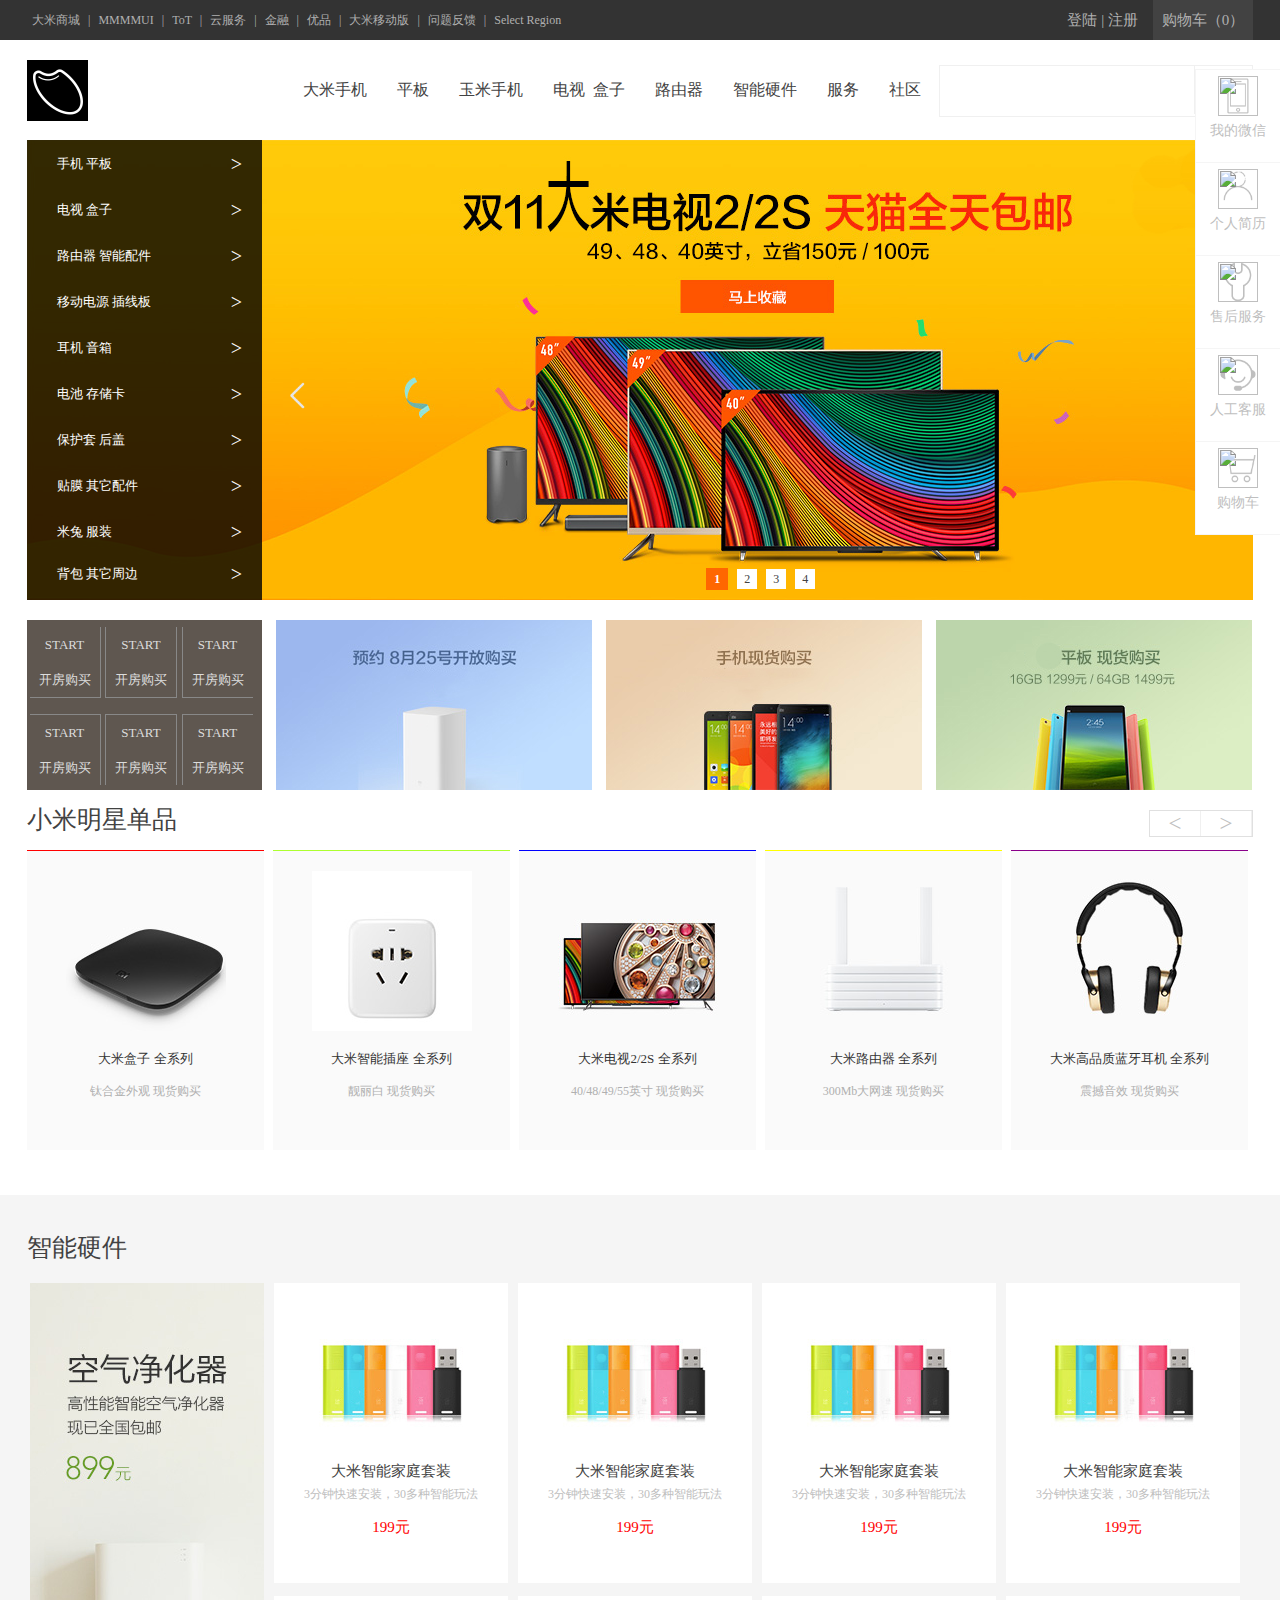
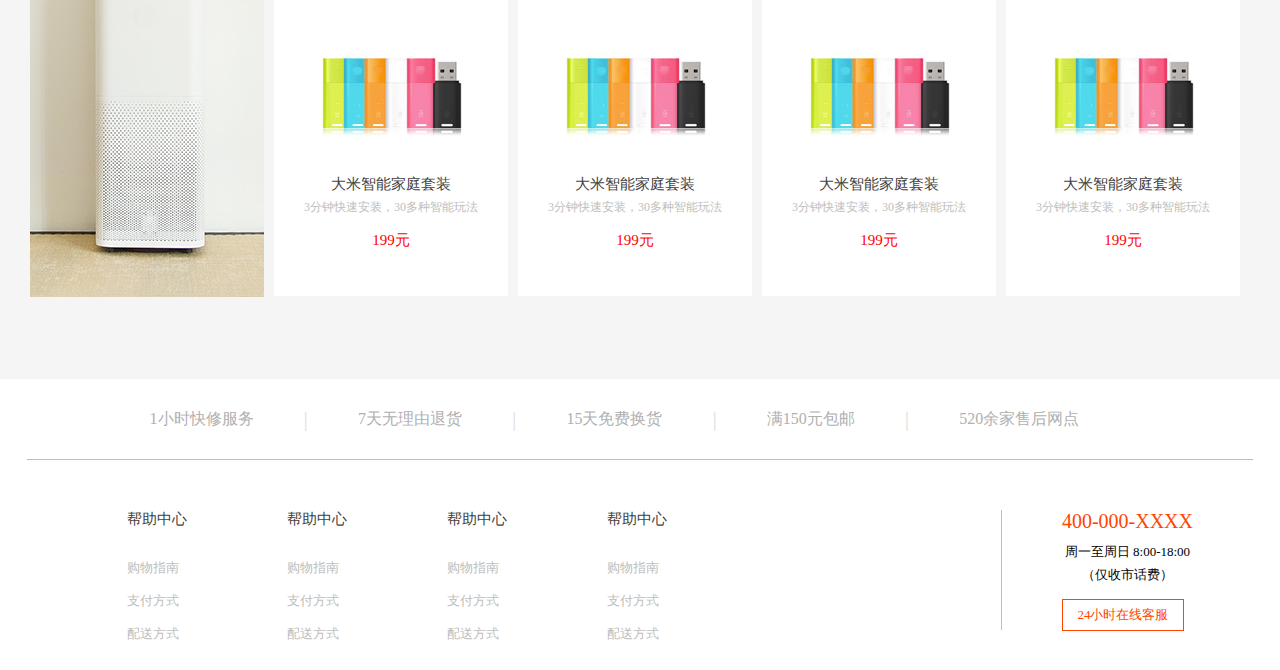
==== index.html @ 8bcecdee "bigmi" ====
<!doctype html>
<html lang="en">
<head>
    <meta charset="UTF-8">
    <title>大米网</title>
    <link rel="stylesheet" href="./css/reset.css">
    <link rel="stylesheet" href="./css/index.css">
    <link rel="stylesheet" href="./iconfont/iconfont.css">
    <script src="./iconfont/iconfont.js"></script>
    <script>
    </script>
</head>
<body>
<!-- 网站顶部 Start -->
<div class="head_box">
    <div id="head_wrap">
        <div id="head_nav">
            <a class="head_nav_a">大米商城</a>
            <span>|</span>
            <a class="head_nav_a">MMMMUI</a>
            <span>|</span>
            <a class="head_nav_a">ToT</a>
            <span>|</span>
            <a class="head_nav_a">云服务</a>
            <span>|</span>
            <a class="head_nav_a">金融</a>
            <span>|</span>
            <a class="head_nav_a">优品</a>
            <span>|</span>
            <a class="head_nav_a">大米移动版</a>
            <span>|</span>
            <a class="head_nav_a">问题反馈</a>
            <span>|</span>
            <a class="head_nav_a" id="Select_Region_but">Select Region</a>
        </div>
        <div id="head_right">
            <div id="head_landing">
                <a class="head_nav_a">登陆</a>
                <span>|</span>
                <a class="head_nav_a">注册</a>
            </div>
            <div id="head_car">
                <a class="head_car_text">购物车（0）</a>
            </div>
        </div>
    </div>
</div>
<!-- 网站顶部 end -->

<!-- 网站导航Start-->
<div id="main_head_box">
    <div id="menu_wrap">
        <div id="menu_logo">
            <img src="./imgs/mi.png" alt="">
        </div>
        <div id="menu_nav">
            <ul>
                <li class="menu_li">大米手机</li>
                <li class="menu_li">平板</li>
                <li class="menu_li">玉米手机</li>
                <li class="menu_li">电视&nbsp;&nbsp;盒子</li>
                <li class="menu_li">路由器</li>
                <li class="menu_li">智能硬件</li>
                <li class="menu_li">服务</li>
                <li class="menu_li">社区</li>
            </ul>
        </div>
        <div id="find_wrap">
            <div id="find_bar">
                <input type="text" id="find_input">
            </div>
            <div id="find_but">GO</div>
        </div>
        <div>
        <div class="menu_tab">
            <ul>
                <li>                   
                    <img src="./imgs/minote!160x110.jpg" alt="">
                    <p class="margin_bottom_5">大米手机 Pro 5G</p>
                    <span>9999元起</span>                    
                </li>
                <li>                   
                        <img src="./imgs/minote!160x110.jpg" alt="">
                        <p class="margin_bottom_5">大米手机 Pro 5G</p>
                        <span>9999元起</span>                    
                    </li>
                    <li>                   
                            <img src="./imgs/minote!160x110.jpg" alt="">
                            <p class="margin_bottom_5">大米手机 Pro 5G</p>
                            <span>9999元起</span>                    
                        </li>
                        <li>                   
                                <img src="./imgs/minote!160x110.jpg" alt="">
                                <p class="margin_bottom_5">大米手机 Pro 5G</p>
                                <span>9999元起</span>                    
                            </li>
                            <li>                   
                                    <img src="./imgs/minote!160x110.jpg" alt="">
                                    <p class="margin_bottom_5">大米手机 Pro 5G</p>
                                    <span>9999元起</span>                    
                                </li>
                                <li>                   
                                        <img src="./imgs/minote!160x110.jpg" alt="">
                                        <p class="margin_bottom_5">大米手机 Pro 5G</p>
                                        <span>9999元起</span>                    
                                    </li>
               
            </ul>
        </div>
        <div class="menu_tab">
            <ul>
                <li>                   
                    <img src="./imgs/mipad16!160x110.jpg" alt="">
                    <p class="margin_bottom_5">平板电脑</p>
                    <span>9999元起</span>                    
                </li>
                <li>                    
                    <img src="./imgs/mipad16!160x110.jpg" alt="">
                    <p class="margin_bottom_5">平板电脑</p>
                    <span>9999元起</span>
                </li>
                <li>   
                    <img src="./imgs/mipad16!160x110.jpg" alt="">
                    <p class="margin_bottom_5">平板电脑</p>
                    <span>9999元起</span>
                </li>
                <li>   
                    <img src="./imgs/mipad16!160x110.jpg" alt="">
                    <p class="margin_bottom_5">平板电脑</p>
                    <span>9999元起</span>
                </li>
                <li>   
                    <img src="./imgs/mipad16!160x110.jpg" alt="">
                    <p class="margin_bottom_5">平板电脑</p>
                    <span>9999元起</span>
                </li>
                <li>   
                    <img src="./imgs/mipad16!160x110.jpg" alt="">
                    <p class="margin_bottom_5">平板电脑</p>
                    <span>9999元起</span>
                </li>
            </ul>
        </div>
        <div class="menu_tab">
                <ul>
                    <li>                   
                        <img src="./imgs/minotepro!160x110.jpg" alt="">
                        <p class="margin_bottom_5">玉米手机 Pro</p>
                        <span>9999元起</span>                    
                    </li>
                    <li>                   
                        <img src="./imgs/minotepro!160x110.jpg" alt="">
                        <p class="margin_bottom_5">玉米手机 Pro</p>
                        <span>9999元起</span>                    
                    </li>
                    <li>                   
                        <img src="./imgs/minotepro!160x110.jpg" alt="">
                        <p class="margin_bottom_5">玉米手机 Pro</p>
                        <span>9999元起</span>                    
                    </li>
                    <li>                   
                        <img src="./imgs/minotepro!160x110.jpg" alt="">
                        <p class="margin_bottom_5">玉米手机 Pro</p>
                        <span>9999元起</span>                    
                    </li>
                    <li>                   
                        <img src="./imgs/minotepro!160x110.jpg" alt="">
                        <p class="margin_bottom_5">玉米手机 Pro</p>
                        <span>9999元起</span>                    
                    </li>
                    <li>                   
                        <img src="./imgs/minotepro!160x110.jpg" alt="">
                        <p class="margin_bottom_5">玉米手机 Pro</p>
                        <span>9999元起</span>                    
                    </li>
                
                </ul>
        
        </div>
        <div class="menu_tab">
            <ul>
                <li>                   
                    <img src="./imgs/mitv40!160x110.jpg" alt="">
                    <p class="margin_bottom_5">电视TV</p>
                    <span>9999元起</span>                    
                </li>
                <li>                   
                    <img src="./imgs/mitv40!160x110.jpg" alt="">
                    <p class="margin_bottom_5">电视TV</p>
                    <span>9999元起</span>                    
                </li>
                <li>                   
                    <img src="./imgs/mitv40!160x110.jpg" alt="">
                    <p class="margin_bottom_5">电视TV</p>
                    <span>9999元起</span>                    
                </li>
                <li>                   
                    <img src="./imgs/mitv40!160x110.jpg" alt="">
                    <p class="margin_bottom_5">电视TV</p>
                    <span>9999元起</span>                    
                </li>
                <li>                   
                    <img src="./imgs/mitv40!160x110.jpg" alt="">
                    <p class="margin_bottom_5">电视TV</p>
                    <span>9999元起</span>                    
                </li>
                <li>                   
                    <img src="./imgs/mitv40!160x110.jpg" alt="">
                    <p class="margin_bottom_5">电视TV</p>
                    <span>9999元起</span>                    
                </li>
            </ul>
        </div>
        <div class="menu_tab">
            <ul>
                <li>                   
                    <img src="./imgs/miwifilite!160x110.jpg" alt="">
                    <p class="margin_bottom_5">路由器</p>
                    <span>9999元起</span>                    
                </li>
                <li>                   
                    <img src="./imgs/miwifilite!160x110.jpg" alt="">
                    <p class="margin_bottom_5">路由器</p>
                    <span>9999元起</span>                    
                </li>
                <li>                   
                    <img src="./imgs/miwifilite!160x110.jpg" alt="">
                    <p class="margin_bottom_5">路由器</p>
                    <span>9999元起</span>                    
                </li>
                <li>                   
                    <img src="./imgs/miwifilite!160x110.jpg" alt="">
                    <p class="margin_bottom_5">路由器</p>
                    <span>9999元起</span>                    
                </li>
                <li>                   
                    <img src="./imgs/miwifilite!160x110.jpg" alt="">
                    <p class="margin_bottom_5">路由器</p>
                    <span>9999元起</span>                    
                </li>
                <li>                   
                    <img src="./imgs/miwifilite!160x110.jpg" alt="">
                    <p class="margin_bottom_5">路由器</p>
                    <span>9999元起</span>                    
                </li>
            </ul>
        </div>
        <div class="menu_tab">
            <ul>
                <li>                   
                    <img src="./imgs/smart!160x110.jpg" alt="">
                    <p class="margin_bottom_5">智能硬件</p>
                    <span>9999元起</span>                    
                </li>
                <li>                   
                    <img src="./imgs/smart!160x110.jpg" alt="">
                    <p class="margin_bottom_5">智能硬件</p>
                    <span>9999元起</span>                    
                </li>
                <li>                   
                    <img src="./imgs/smart!160x110.jpg" alt="">
                    <p class="margin_bottom_5">智能硬件G</p>
                    <span>9999元起</span>                    
                </li>
                <li>                   
                    <img src="./imgs/smart!160x110.jpg" alt="">
                    <p class="margin_bottom_5">智能硬件</p>
                    <span>9999元起</span>                    
                </li>
                <li>                   
                    <img src="./imgs/smart!160x110.jpg" alt="">
                    <p class="margin_bottom_5">智能硬件</p>
                    <span>9999元起</span>                    
                </li>
                <li>                   
                    <li src="./imgs/smart!160x110.jpg" alt="">
                    <p class="margin_bottom_5">智能硬件</p>
                    <span>9999元起</span>                    
                </li>
            </ul>
            </div>
</div>
</div>
<!-- 网站导航End-->

<!-- 网站侧边导航+轮播图 Start-->
<div id="big_banner_wrap">
    <ul id="banner_menu_wrap">
        <li class="">
             <a href="">手机&nbsp;平板</a>
             <a href="" class="banner_menu_i">&gt;</a>
        </li>
        <li>
            <a href="">电视&nbsp;盒子</a>
            <a href="" class="banner_menu_i">&gt;</a>
        </li>
        <li>
            <a href="">路由器&nbsp;智能配件</a>
            <a href="" class="banner_menu_i">&gt;</a>
        </li>
        <li>
            <a href="">移动电源&nbsp;插线板</a>
            <a href="" class="banner_menu_i">&gt;</a>
        </li>
        <li>
            <a href="">耳机&nbsp;音箱</a>
            <a href="" class="banner_menu_i">&gt;</a>
        </li>
        <li>
            <a href="">电池&nbsp;存储卡</a>
            <a href="" class="banner_menu_i">&gt;</a>
        </li>
        <li>
            <a href="">保护套&nbsp;后盖</a>
            <a href="" class="banner_menu_i">&gt;</a>
        </li>
        <li>
            <a href="">贴膜&nbsp;其它配件</a>
            <a href="" class="banner_menu_i">&gt;</a>
        </li>
        <li>
            <a href="">米兔&nbsp;服装</a>
            <a href="" class="banner_menu_i">&gt;</a>
        </li>
        <li>
            <a href="">背包&nbsp;其它周边</a>
            <a href="" class="banner_menu_i">&gt;</a>
        </li>
    </ul>


    <div id="#banner_menu_content_wrap">
    <div class="banner_menu_content">
        <ul>
            <li>
               <a href="">
                    <img src="./imgs/hougai.jpg" alt="">
                    <span>大米 Pro 8G</span>
               </a>
            </li>
            <li>
                <a href="">
                        <img src="./imgs/hougai.jpg" alt="">
                        <span>大米 Pro 8G</span>
                </a>
            </li>
            <li>
                <a href="">
                        <img src="./imgs/hougai.jpg" alt="">
                        <span>大米 Pro 8G</span>
                </a>
            </li>
            <li>
                <a href="">
                        <img src="./imgs/hougai.jpg" alt="">
                        <span>大米 Pro 8G</span>
                </a>
            </li>
            <li>
                <a href="">
                        <img src="./imgs/hougai.jpg" alt="">
                        <span>大米 Pro 8G</span>
                </a>
            </li>
            <li>
                <a href="">
                        <img src="./imgs/hougai.jpg" alt="">
                        <span>大米 Pro 8G</span>
                </a>
            </li>
        </ul>
        <ul>
                <li>
                   <a href="">
                        <img src="./imgs/hougai.jpg" alt="">
                        <span>大米 Pro 8G</span>
                   </a>
                </li>
                <li>
                    <a href="">
                            <img src="./imgs/hougai.jpg" alt="">
                            <span>大米 Pro 8G</span>
                    </a>
                </li>
                <li>
                    <a href="">
                            <img src="./imgs/hougai.jpg" alt="">
                            <span>大米 Pro 8G</span>
                    </a>
                </li>
                <li>
                    <a href="">
                            <img src="./imgs/hougai.jpg" alt="">
                            <span>大米 Pro 8G</span>
                    </a>
                </li>
                <li>
                    <a href="">
                            <img src="./imgs/hougai.jpg" alt="">
                            <span>大米 Pro 8G</span>
                    </a>
                </li>
                <li>
                    <a href="">
                            <img src="./imgs/hougai.jpg" alt="">
                            <span>大米 Pro 8G</span>
                    </a>
                </li>
            </ul>
            <ul>
                    <li>
                       <a href="">
                            <img src="./imgs/hougai.jpg" alt="">
                            <span>大米 Pro 8G</span>
                       </a>
                    </li>
                    <li>
                        <a href="">
                                <img src="./imgs/hougai.jpg" alt="">
                                <span>大米 Pro 8G</span>
                        </a>
                    </li>
                    <li>
                        <a href="">
                                <img src="./imgs/hougai.jpg" alt="">
                                <span>大米 Pro 8G</span>
                        </a>
                    </li>
                    <li>
                        <a href="">
                                <img src="./imgs/hougai.jpg" alt="">
                                <span>大米 Pro 8G</span>
                        </a>
                    </li>
                    <li>
                        <a href="">
                                <img src="./imgs/hougai.jpg" alt="">
                                <span>大米 Pro 8G</span>
                        </a>
                    </li>
                    <li>
                        <a href="">
                                <img src="./imgs/hougai.jpg" alt="">
                                <span>大米 Pro 8G</span>
                        </a>
                    </li>
                </ul>
                <ul>
                        <li>
                           <a href="">
                                <img src="./imgs/hougai.jpg" alt="">
                                <span>大米 Pro 8G</span>
                           </a>
                        </li>
                        <li>
                            <a href="">
                                    <img src="./imgs/hougai.jpg" alt="">
                                    <span>大米 Pro 8G</span>
                            </a>
                        </li>
                        <li>
                            <a href="">
                                    <img src="./imgs/hougai.jpg" alt="">
                                    <span>大米 Pro 8G</span>
                            </a>
                        </li>
                        <li>
                            <a href="">
                                    <img src="./imgs/hougai.jpg" alt="">
                                    <span>大米 Pro 8G</span>
                            </a>
                        </li>
                        <li>
                            <a href="">
                                    <img src="./imgs/hougai.jpg" alt="">
                                    <span>大米 Pro 8G</span>
                            </a>
                        </li>
                        <li>
                            <a href="">
                                    <img src="./imgs/hougai.jpg" alt="">
                                    <span>大米 Pro 8G</span>
                            </a>
                        </li>
                    </ul>
    </div>
    <div class="banner_menu_content">
        <ul>
            <li>
                <a href="">
                    <img src="./imgs/hongmi2a.jpg" alt="">
                    <span>大米 Pro 8G</span>
                </a>
            </li>
            <li>
                <a href="">
                        <img src="./imgs/hongmi2a.jpg" alt="">
                        <span>大米 Pro 8G</span>
                </a>
            </li>
            <li>
                <a href="">
                        <img src="./imgs/hongmi2a.jpg" alt="">
                        <span>大米 Pro 8G</span>
                </a>
            </li>
            <li>
                <a href="">
                        <img src="./imgs/hongmi2a.jpg" alt="">
                        <span>大米 Pro 8G</span>
                </a>
            </li>
            <li>
                <a href="">
                        <img src="./imgs/hongmi2a.jpg" alt="">
                        <span>大米 Pro 8G</span>
                </a>
            </li>
            <li>
                <a href="">
                        <img src="./imgs/hongmi2a.jpg" alt="">
                        <span>大米 Pro 8G</span>
                </a>
            </li>
        </ul>
        <ul>
                <li>
                    <a href="">
                        <img src="./imgs/hongmi2a.jpg" alt="">
                        <span>大米 Pro 8G</span>
                    </a>
                </li>
                <li>
                    <a href="">
                            <img src="./imgs/hongmi2a.jpg" alt="">
                            <span>大米 Pro 8G</span>
                    </a>
                </li>
                <li>
                    <a href="">
                            <img src="./imgs/hongmi2a.jpg" alt="">
                            <span>大米 Pro 8G</span>
                    </a>
                </li>
                <li>
                    <a href="">
                            <img src="./imgs/hongmi2a.jpg" alt="">
                            <span>大米 Pro 8G</span>
                    </a>
                </li>
                <li>
                    <a href="">
                            <img src="./imgs/hongmi2a.jpg" alt="">
                            <span>大米 Pro 8G</span>
                    </a>
                </li>
                <li>
                    <a href="">
                            <img src="./imgs/hongmi2a.jpg" alt="">
                            <span>大米 Pro 8G</span>
                    </a>
                </li>
            </ul>
            <ul>
                    <li>
                        <a href="">
                            <img src="./imgs/hongmi2a.jpg" alt="">
                            <span>大米 Pro 8G</span>
                        </a>
                    </li>
                    <li>
                        <a href="">
                                <img src="./imgs/hongmi2a.jpg" alt="">
                                <span>大米 Pro 8G</span>
                        </a>
                    </li>
                    <li>
                        <a href="">
                                <img src="./imgs/hongmi2a.jpg" alt="">
                                <span>大米 Pro 8G</span>
                        </a>
                    </li>
                    <li>
                        <a href="">
                                <img src="./imgs/hongmi2a.jpg" alt="">
                                <span>大米 Pro 8G</span>
                        </a>
                    </li>
                    <li>
                        <a href="">
                                <img src="./imgs/hongmi2a.jpg" alt="">
                                <span>大米 Pro 8G</span>
                        </a>
                    </li>
                    <li>
                        <a href="">
                                <img src="./imgs/hongmi2a.jpg" alt="">
                                <span>大米 Pro 8G</span>
                        </a>
                    </li>
                </ul>
                <ul>
                        <li>
                            <a href="">
                                <img src="./imgs/hongmi2a.jpg" alt="">
                                <span>大米 Pro 8G</span>
                            </a>
                        </li>
                        <li>
                            <a href="">
                                    <img src="./imgs/hongmi2a.jpg" alt="">
                                    <span>大米 Pro 8G</span>
                            </a>
                        </li>
                        <li>
                            <a href="">
                                    <img src="./imgs/hongmi2a.jpg" alt="">
                                    <span>大米 Pro 8G</span>
                            </a>
                        </li>
                        <li>
                            <a href="">
                                    <img src="./imgs/hongmi2a.jpg" alt="">
                                    <span>大米 Pro 8G</span>
                            </a>
                        </li>
                        <li>
                            <a href="">
                                    <img src="./imgs/hongmi2a.jpg" alt="">
                                    <span>大米 Pro 8G</span>
                            </a>
                        </li>
                        <li>
                            <a href="">
                                    <img src="./imgs/hongmi2a.jpg" alt="">
                                    <span>大米 Pro 8G</span>
                            </a>
                        </li>
                    </ul>
    </div>
    <div class="banner_menu_content">
            <ul>
                <li>
                   <a href="">
                        <img src="./imgs/hougai.jpg" alt="">
                        <span>大米 Pro 8G</span>
                   </a>
                </li>
                <li>
                    <a href="">
                            <img src="./imgs/hougai.jpg" alt="">
                            <span>大米 Pro 8G</span>
                    </a>
                </li>
                <li>
                    <a href="">
                            <img src="./imgs/hougai.jpg" alt="">
                            <span>大米 Pro 8G</span>
                    </a>
                </li>
                <li>
                    <a href="">
                            <img src="./imgs/hougai.jpg" alt="">
                            <span>大米 Pro 8G</span>
                    </a>
                </li>
                <li>
                    <a href="">
                            <img src="./imgs/hougai.jpg" alt="">
                            <span>大米 Pro 8G</span>
                    </a>
                </li>
                <li>
                    <a href="">
                            <img src="./imgs/hougai.jpg" alt="">
                            <span>大米 Pro 8G</span>
                    </a>
                </li>
            </ul>
            <ul>
                    <li>
                       <a href="">
                            <img src="./imgs/hougai.jpg" alt="">
                            <span>大米 Pro 8G</span>
                       </a>
                    </li>
                    <li>
                        <a href="">
                                <img src="./imgs/hougai.jpg" alt="">
                                <span>大米 Pro 8G</span>
                        </a>
                    </li>
                    <li>
                        <a href="">
                                <img src="./imgs/hougai.jpg" alt="">
                                <span>大米 Pro 8G</span>
                        </a>
                    </li>
                    <li>
                        <a href="">
                                <img src="./imgs/hougai.jpg" alt="">
                                <span>大米 Pro 8G</span>
                        </a>
                    </li>
                    <li>
                        <a href="">
                                <img src="./imgs/hougai.jpg" alt="">
                                <span>大米 Pro 8G</span>
                        </a>
                    </li>
                    <li>
                        <a href="">
                                <img src="./imgs/hougai.jpg" alt="">
                                <span>大米 Pro 8G</span>
                        </a>
                    </li>
                </ul>
                <ul>
                        <li>
                           <a href="">
                                <img src="./imgs/hougai.jpg" alt="">
                                <span>大米 Pro 8G</span>
                           </a>
                        </li>
                        <li>
                            <a href="">
                                    <img src="./imgs/hougai.jpg" alt="">
                                    <span>大米 Pro 8G</span>
                            </a>
                        </li>
                        <li>
                            <a href="">
                                    <img src="./imgs/hougai.jpg" alt="">
                                    <span>大米 Pro 8G</span>
                            </a>
                        </li>
                        <li>
                            <a href="">
                                    <img src="./imgs/hougai.jpg" alt="">
                                    <span>大米 Pro 8G</span>
                            </a>
                        </li>
                        <li>
                            <a href="">
                                    <img src="./imgs/hougai.jpg" alt="">
                                    <span>大米 Pro 8G</span>
                            </a>
                        </li>
                        <li>
                            <a href="">
                                    <img src="./imgs/hougai.jpg" alt="">
                                    <span>大米 Pro 8G</span>
                            </a>
                        </li>
                    </ul>
                    <ul>
                            <li>
                               <a href="">
                                    <img src="./imgs/hougai.jpg" alt="">
                                    <span>大米 Pro 8G</span>
                               </a>
                            </li>
                            <li>
                                <a href="">
                                        <img src="./imgs/hougai.jpg" alt="">
                                        <span>大米 Pro 8G</span>
                                </a>
                            </li>
                            <li>
                                <a href="">
                                        <img src="./imgs/hougai.jpg" alt="">
                                        <span>大米 Pro 8G</span>
                                </a>
                            </li>
                            <li>
                                <a href="">
                                        <img src="./imgs/hougai.jpg" alt="">
                                        <span>大米 Pro 8G</span>
                                </a>
                            </li>
                            <li>
                                <a href="">
                                        <img src="./imgs/hougai.jpg" alt="">
                                        <span>大米 Pro 8G</span>
                                </a>
                            </li>
                            <li>
                                <a href="">
                                        <img src="./imgs/hougai.jpg" alt="">
                                        <span>大米 Pro 8G</span>
                                </a>
                            </li>
                        </ul>
        </div>
        <div class="banner_menu_content">
            <ul>
                <li>
                    <a href="">
                        <img src="./imgs/hongmi2a.jpg" alt="">
                        <span>大米 Pro 8G</span>
                    </a>
                </li>
                <li>
                    <a href="">
                            <img src="./imgs/hongmi2a.jpg" alt="">
                            <span>大米 Pro 8G</span>
                    </a>
                </li>
                <li>
                    <a href="">
                            <img src="./imgs/hongmi2a.jpg" alt="">
                            <span>大米 Pro 8G</span>
                    </a>
                </li>
                <li>
                    <a href="">
                            <img src="./imgs/hongmi2a.jpg" alt="">
                            <span>大米 Pro 8G</span>
                    </a>
                </li>
                <li>
                    <a href="">
                            <img src="./imgs/hongmi2a.jpg" alt="">
                            <span>大米 Pro 8G</span>
                    </a>
                </li>
                <li>
                    <a href="">
                            <img src="./imgs/hongmi2a.jpg" alt="">
                            <span>大米 Pro 8G</span>
                    </a>
                </li>
            </ul>
            <ul>
                    <li>
                        <a href="">
                            <img src="./imgs/hongmi2a.jpg" alt="">
                            <span>大米 Pro 8G</span>
                        </a>
                    </li>
                    <li>
                        <a href="">
                                <img src="./imgs/hongmi2a.jpg" alt="">
                                <span>大米 Pro 8G</span>
                        </a>
                    </li>
                    <li>
                        <a href="">
                                <img src="./imgs/hongmi2a.jpg" alt="">
                                <span>大米 Pro 8G</span>
                        </a>
                    </li>
                    <li>
                        <a href="">
                                <img src="./imgs/hongmi2a.jpg" alt="">
                                <span>大米 Pro 8G</span>
                        </a>
                    </li>
                    <li>
                        <a href="">
                                <img src="./imgs/hongmi2a.jpg" alt="">
                                <span>大米 Pro 8G</span>
                        </a>
                    </li>
                    <li>
                        <a href="">
                                <img src="./imgs/hongmi2a.jpg" alt="">
                                <span>大米 Pro 8G</span>
                        </a>
                    </li>
                </ul>
                <ul>
                        <li>
                            <a href="">
                                <img src="./imgs/hongmi2a.jpg" alt="">
                                <span>大米 Pro 8G</span>
                            </a>
                        </li>
                        <li>
                            <a href="">
                                    <img src="./imgs/hongmi2a.jpg" alt="">
                                    <span>大米 Pro 8G</span>
                            </a>
                        </li>
                        <li>
                            <a href="">
                                    <img src="./imgs/hongmi2a.jpg" alt="">
                                    <span>大米 Pro 8G</span>
                            </a>
                        </li>
                        <li>
                            <a href="">
                                    <img src="./imgs/hongmi2a.jpg" alt="">
                                    <span>大米 Pro 8G</span>
                            </a>
                        </li>
                        <li>
                            <a href="">
                                    <img src="./imgs/hongmi2a.jpg" alt="">
                                    <span>大米 Pro 8G</span>
                            </a>
                        </li>
                        <li>
                            <a href="">
                                    <img src="./imgs/hongmi2a.jpg" alt="">
                                    <span>大米 Pro 8G</span>
                            </a>
                        </li>
                    </ul>
                    <ul>
                            <li>
                                <a href="">
                                    <img src="./imgs/hongmi2a.jpg" alt="">
                                    <span>大米 Pro 8G</span>
                                </a>
                            </li>
                            <li>
                                <a href="">
                                        <img src="./imgs/hongmi2a.jpg" alt="">
                                        <span>大米 Pro 8G</span>
                                </a>
                            </li>
                            <li>
                                <a href="">
                                        <img src="./imgs/hongmi2a.jpg" alt="">
                                        <span>大米 Pro 8G</span>
                                </a>
                            </li>
                            <li>
                                <a href="">
                                        <img src="./imgs/hongmi2a.jpg" alt="">
                                        <span>大米 Pro 8G</span>
                                </a>
                            </li>
                            <li>
                                <a href="">
                                        <img src="./imgs/hongmi2a.jpg" alt="">
                                        <span>大米 Pro 8G</span>
                                </a>
                            </li>
                            <li>
                                <a href="">
                                        <img src="./imgs/hongmi2a.jpg" alt="">
                                        <span>大米 Pro 8G</span>
                                </a>
                            </li>
                        </ul>
        </div>
        <div class="banner_menu_content">
                <ul>
                    <li>
                       <a href="">
                            <img src="./imgs/hougai.jpg" alt="">
                            <span>大米 Pro 8G</span>
                       </a>
                    </li>
                    <li>
                        <a href="">
                                <img src="./imgs/hougai.jpg" alt="">
                                <span>大米 Pro 8G</span>
                        </a>
                    </li>
                    <li>
                        <a href="">
                                <img src="./imgs/hougai.jpg" alt="">
                                <span>大米 Pro 8G</span>
                        </a>
                    </li>
                    <li>
                        <a href="">
                                <img src="./imgs/hougai.jpg" alt="">
                                <span>大米 Pro 8G</span>
                        </a>
                    </li>
                    <li>
                        <a href="">
                                <img src="./imgs/hougai.jpg" alt="">
                                <span>大米 Pro 8G</span>
                        </a>
                    </li>
                    <li>
                        <a href="">
                                <img src="./imgs/hougai.jpg" alt="">
                                <span>大米 Pro 8G</span>
                        </a>
                    </li>
                </ul>
                <ul>
                        <li>
                           <a href="">
                                <img src="./imgs/hougai.jpg" alt="">
                                <span>大米 Pro 8G</span>
                           </a>
                        </li>
                        <li>
                            <a href="">
                                    <img src="./imgs/hougai.jpg" alt="">
                                    <span>大米 Pro 8G</span>
                            </a>
                        </li>
                        <li>
                            <a href="">
                                    <img src="./imgs/hougai.jpg" alt="">
                                    <span>大米 Pro 8G</span>
                            </a>
                        </li>
                        <li>
                            <a href="">
                                    <img src="./imgs/hougai.jpg" alt="">
                                    <span>大米 Pro 8G</span>
                            </a>
                        </li>
                        <li>
                            <a href="">
                                    <img src="./imgs/hougai.jpg" alt="">
                                    <span>大米 Pro 8G</span>
                            </a>
                        </li>
                        <li>
                            <a href="">
                                    <img src="./imgs/hougai.jpg" alt="">
                                    <span>大米 Pro 8G</span>
                            </a>
                        </li>
                    </ul>
                    <ul>
                            <li>
                               <a href="">
                                    <img src="./imgs/hougai.jpg" alt="">
                                    <span>大米 Pro 8G</span>
                               </a>
                            </li>
                            <li>
                                <a href="">
                                        <img src="./imgs/hougai.jpg" alt="">
                                        <span>大米 Pro 8G</span>
                                </a>
                            </li>
                            <li>
                                <a href="">
                                        <img src="./imgs/hougai.jpg" alt="">
                                        <span>大米 Pro 8G</span>
                                </a>
                            </li>
                            <li>
                                <a href="">
                                        <img src="./imgs/hougai.jpg" alt="">
                                        <span>大米 Pro 8G</span>
                                </a>
                            </li>
                            <li>
                                <a href="">
                                        <img src="./imgs/hougai.jpg" alt="">
                                        <span>大米 Pro 8G</span>
                                </a>
                            </li>
                            <li>
                                <a href="">
                                        <img src="./imgs/hougai.jpg" alt="">
                                        <span>大米 Pro 8G</span>
                                </a>
                            </li>
                        </ul>
                        <ul>
                                <li>
                                   <a href="">
                                        <img src="./imgs/hougai.jpg" alt="">
                                        <span>大米 Pro 8G</span>
                                   </a>
                                </li>
                                <li>
                                    <a href="">
                                            <img src="./imgs/hougai.jpg" alt="">
                                            <span>大米 Pro 8G</span>
                                    </a>
                                </li>
                                <li>
                                    <a href="">
                                            <img src="./imgs/hougai.jpg" alt="">
                                            <span>大米 Pro 8G</span>
                                    </a>
                                </li>
                                <li>
                                    <a href="">
                                            <img src="./imgs/hougai.jpg" alt="">
                                            <span>大米 Pro 8G</span>
                                    </a>
                                </li>
                                <li>
                                    <a href="">
                                            <img src="./imgs/hougai.jpg" alt="">
                                            <span>大米 Pro 8G</span>
                                    </a>
                                </li>
                                <li>
                                    <a href="">
                                            <img src="./imgs/hougai.jpg" alt="">
                                            <span>大米 Pro 8G</span>
                                    </a>
                                </li>
                            </ul>
        </div>
        <div class="banner_menu_content">
            <ul>
                <li>
                    <a href="">
                        <img src="./imgs/hongmi2a.jpg" alt="">
                        <span>大米 Pro 8G</span>
                    </a>
                </li>
                <li>
                    <a href="">
                            <img src="./imgs/hongmi2a.jpg" alt="">
                            <span>大米 Pro 8G</span>
                    </a>
                </li>
                <li>
                    <a href="">
                            <img src="./imgs/hongmi2a.jpg" alt="">
                            <span>大米 Pro 8G</span>
                    </a>
                </li>
                <li>
                    <a href="">
                            <img src="./imgs/hongmi2a.jpg" alt="">
                            <span>大米 Pro 8G</span>
                    </a>
                </li>
                <li>
                    <a href="">
                            <img src="./imgs/hongmi2a.jpg" alt="">
                            <span>大米 Pro 8G</span>
                    </a>
                </li>
                <li>
                    <a href="">
                            <img src="./imgs/hongmi2a.jpg" alt="">
                            <span>大米 Pro 8G</span>
                    </a>
                </li>
            </ul>
            <ul>
                    <li>
                        <a href="">
                            <img src="./imgs/hongmi2a.jpg" alt="">
                            <span>大米 Pro 8G</span>
                        </a>
                    </li>
                    <li>
                        <a href="">
                                <img src="./imgs/hongmi2a.jpg" alt="">
                                <span>大米 Pro 8G</span>
                        </a>
                    </li>
                    <li>
                        <a href="">
                                <img src="./imgs/hongmi2a.jpg" alt="">
                                <span>大米 Pro 8G</span>
                        </a>
                    </li>
                    <li>
                        <a href="">
                                <img src="./imgs/hongmi2a.jpg" alt="">
                                <span>大米 Pro 8G</span>
                        </a>
                    </li>
                    <li>
                        <a href="">
                                <img src="./imgs/hongmi2a.jpg" alt="">
                                <span>大米 Pro 8G</span>
                        </a>
                    </li>
                    <li>
                        <a href="">
                                <img src="./imgs/hongmi2a.jpg" alt="">
                                <span>大米 Pro 8G</span>
                        </a>
                    </li>
                </ul>
                <ul>
                        <li>
                            <a href="">
                                <img src="./imgs/hongmi2a.jpg" alt="">
                                <span>大米 Pro 8G</span>
                            </a>
                        </li>
                        <li>
                            <a href="">
                                    <img src="./imgs/hongmi2a.jpg" alt="">
                                    <span>大米 Pro 8G</span>
                            </a>
                        </li>
                        <li>
                            <a href="">
                                    <img src="./imgs/hongmi2a.jpg" alt="">
                                    <span>大米 Pro 8G</span>
                            </a>
                        </li>
                        <li>
                            <a href="">
                                    <img src="./imgs/hongmi2a.jpg" alt="">
                                    <span>大米 Pro 8G</span>
                            </a>
                        </li>
                        <li>
                            <a href="">
                                    <img src="./imgs/hongmi2a.jpg" alt="">
                                    <span>大米 Pro 8G</span>
                            </a>
                        </li>
                        <li>
                            <a href="">
                                    <img src="./imgs/hongmi2a.jpg" alt="">
                                    <span>大米 Pro 8G</span>
                            </a>
                        </li>
                    </ul>
                    <ul>
                            <li>
                                <a href="">
                                    <img src="./imgs/hongmi2a.jpg" alt="">
                                    <span>大米 Pro 8G</span>
                                </a>
                            </li>
                            <li>
                                <a href="">
                                        <img src="./imgs/hongmi2a.jpg" alt="">
                                        <span>大米 Pro 8G</span>
                                </a>
                            </li>
                            <li>
                                <a href="">
                                        <img src="./imgs/hongmi2a.jpg" alt="">
                                        <span>大米 Pro 8G</span>
                                </a>
                            </li>
                            <li>
                                <a href="">
                                        <img src="./imgs/hongmi2a.jpg" alt="">
                                        <span>大米 Pro 8G</span>
                                </a>
                            </li>
                            <li>
                                <a href="">
                                        <img src="./imgs/hongmi2a.jpg" alt="">
                                        <span>大米 Pro 8G</span>
                                </a>
                            </li>
                            <li>
                                <a href="">
                                        <img src="./imgs/hongmi2a.jpg" alt="">
                                        <span>大米 Pro 8G</span>
                                </a>
                            </li>
                        </ul>
        </div>
        <div class="banner_menu_content">
                <ul>
                    <li>
                        <a href="">
                            <img src="./imgs/hougai.jpg" alt="">
                            <span>大米 Pro 8G</span>
                        </a>
                    </li>
                    <li>
                        <a href="">
                                <img src="./imgs/hougai.jpg" alt="">
                                <span>大米 Pro 8G</span>
                        </a>
                    </li>
                    <li>
                        <a href="">
                                <img src="./imgs/hougai.jpg" alt="">
                                <span>大米 Pro 8G</span>
                        </a>
                    </li>
                    <li>
                        <a href="">
                                <img src="./imgs/hougai.jpg" alt="">
                                <span>大米 Pro 8G</span>
                        </a>
                    </li>
                    <li>
                        <a href="">
                                <img src="./imgs/hougai.jpg" alt="">
                                <span>大米 Pro 8G</span>
                        </a>
                    </li>
                    <li>
                        <a href="">
                                <img src="./imgs/hougai.jpg" alt="">
                                <span>大米 Pro 8G</span>
                        </a>
                    </li>
                </ul>
                <ul>
                        <li>
                            <a href="">
                                <img src="./imgs/hougai.jpg" alt="">
                                <span>大米 Pro 8G</span>
                            </a>
                        </li>
                        <li>
                            <a href="">
                                    <img src="./imgs/hougai.jpg" alt="">
                                    <span>大米 Pro 8G</span>
                            </a>
                        </li>
                        <li>
                            <a href="">
                                    <img src="./imgs/hougai.jpg" alt="">
                                    <span>大米 Pro 8G</span>
                            </a>
                        </li>
                        <li>
                            <a href="">
                                    <img src="./imgs/hougai.jpg" alt="">
                                    <span>大米 Pro 8G</span>
                            </a>
                        </li>
                        <li>
                            <a href="">
                                    <img src="./imgs/hougai.jpg" alt="">
                                    <span>大米 Pro 8G</span>
                            </a>
                        </li>
                        <li>
                            <a href="">
                                    <img src="./imgs/hougai.jpg" alt="">
                                    <span>大米 Pro 8G</span>
                            </a>
                        </li>
                    </ul>
                    <ul>
                            <li>
                                <a href="">
                                    <img src="./imgs/hougai.jpg" alt="">
                                    <span>大米 Pro 8G</span>
                                </a>
                            </li>
                            <li>
                                <a href="">
                                        <img src="./imgs/hougai.jpg" alt="">
                                        <span>大米 Pro 8G</span>
                                </a>
                            </li>
                            <li>
                                <a href="">
                                        <img src="./imgs/hougai.jpg" alt="">
                                        <span>大米 Pro 8G</span>
                                </a>
                            </li>
                            <li>
                                <a href="">
                                        <img src="./imgs/hougai.jpg" alt="">
                                        <span>大米 Pro 8G</span>
                                </a>
                            </li>
                            <li>
                                <a href="">
                                        <img src="./imgs/hougai.jpg" alt="">
                                        <span>大米 Pro 8G</span>
                                </a>
                            </li>
                            <li>
                                <a href="">
                                        <img src="./imgs/hougai.jpg" alt="">
                                        <span>大米 Pro 8G</span>
                                </a>
                            </li>
                        </ul>
                        <ul>
                                <li>
                                    <a href="">
                                        <img src="./imgs/hougai.jpg" alt="">
                                        <span>大米 Pro 8G</span>
                                    </a>
                                </li>
                                <li>
                                    <a href="">
                                            <img src="./imgs/hougai.jpg" alt="">
                                            <span>大米 Pro 8G</span>
                                    </a>
                                </li>
                                <li>
                                    <a href="">
                                            <img src="./imgs/hougai.jpg" alt="">
                                            <span>大米 Pro 8G</span>
                                    </a>
                                </li>
                                <li>
                                    <a href="">
                                            <img src="./imgs/hougai.jpg" alt="">
                                            <span>大米 Pro 8G</span>
                                    </a>
                                </li>
                                <li>
                                    <a href="">
                                            <img src="./imgs/hougai.jpg" alt="">
                                            <span>大米 Pro 8G</span>
                                    </a>
                                </li>
                                <li>
                                    <a href="">
                                            <img src="./imgs/hougai.jpg" alt="">
                                            <span>大米 Pro 8G</span>
                                    </a>
                                </li>
                            </ul>
        </div>
        <div class="banner_menu_content">
            <ul>
                <li>
                    <a href="">
                        <img src="./imgs/hongmi2a.jpg" alt="">
                        <span>大米 Pro 8G</span>
                    </a>
                </li>
                <li>
                    <a href="">
                            <img src="./imgs/hongmi2a.jpg" alt="">
                            <span>大米 Pro 8G</span>
                    </a>
                </li>
                <li>
                    <a href="">
                            <img src="./imgs/hongmi2a.jpg" alt="">
                            <span>大米 Pro 8G</span>
                    </a>
                </li>
                <li>
                    <a href="">
                            <img src="./imgs/hongmi2a.jpg" alt="">
                            <span>大米 Pro 8G</span>
                    </a>
                </li>
                <li>
                    <a href="">
                            <img src="./imgs/hongmi2a.jpg" alt="">
                            <span>大米 Pro 8G</span>
                    </a>
                </li>
                <li>
                    <a href="">
                            <img src="./imgs/hongmi2a.jpg" alt="">
                            <span>大米 Pro 8G</span>
                    </a>
                </li>
            </ul>
            <ul>
                    <li>
                        <a href="">
                            <img src="./imgs/hongmi2a.jpg" alt="">
                            <span>大米 Pro 8G</span>
                        </a>
                    </li>
                    <li>
                        <a href="">
                                <img src="./imgs/hongmi2a.jpg" alt="">
                                <span>大米 Pro 8G</span>
                        </a>
                    </li>
                    <li>
                        <a href="">
                                <img src="./imgs/hongmi2a.jpg" alt="">
                                <span>大米 Pro 8G</span>
                        </a>
                    </li>
                    <li>
                        <a href="">
                                <img src="./imgs/hongmi2a.jpg" alt="">
                                <span>大米 Pro 8G</span>
                        </a>
                    </li>
                    <li>
                        <a href="">
                                <img src="./imgs/hongmi2a.jpg" alt="">
                                <span>大米 Pro 8G</span>
                        </a>
                    </li>
                    <li>
                        <a href="">
                                <img src="./imgs/hongmi2a.jpg" alt="">
                                <span>大米 Pro 8G</span>
                        </a>
                    </li>
                </ul>
                <ul>
                        <li>
                            <a href="">
                                <img src="./imgs/hongmi2a.jpg" alt="">
                                <span>大米 Pro 8G</span>
                            </a>
                        </li>
                        <li>
                            <a href="">
                                    <img src="./imgs/hongmi2a.jpg" alt="">
                                    <span>大米 Pro 8G</span>
                            </a>
                        </li>
                        <li>
                            <a href="">
                                    <img src="./imgs/hongmi2a.jpg" alt="">
                                    <span>大米 Pro 8G</span>
                            </a>
                        </li>
                        <li>
                            <a href="">
                                    <img src="./imgs/hongmi2a.jpg" alt="">
                                    <span>大米 Pro 8G</span>
                            </a>
                        </li>
                        <li>
                            <a href="">
                                    <img src="./imgs/hongmi2a.jpg" alt="">
                                    <span>大米 Pro 8G</span>
                            </a>
                        </li>
                        <li>
                            <a href="">
                                    <img src="./imgs/hongmi2a.jpg" alt="">
                                    <span>大米 Pro 8G</span>
                            </a>
                        </li>
                    </ul>
                    <ul>
                            <li>
                                <a href="">
                                    <img src="./imgs/hongmi2a.jpg" alt="">
                                    <span>大米 Pro 8G</span>
                                </a>
                            </li>
                            <li>
                                <a href="">
                                        <img src="./imgs/hongmi2a.jpg" alt="">
                                        <span>大米 Pro 8G</span>
                                </a>
                            </li>
                            <li>
                                <a href="">
                                        <img src="./imgs/hongmi2a.jpg" alt="">
                                        <span>大米 Pro 8G</span>
                                </a>
                            </li>
                            <li>
                                <a href="">
                                        <img src="./imgs/hongmi2a.jpg" alt="">
                                        <span>大米 Pro 8G</span>
                                </a>
                            </li>
                            <li>
                                <a href="">
                                        <img src="./imgs/hongmi2a.jpg" alt="">
                                        <span>大米 Pro 8G</span>
                                </a>
                            </li>
                            <li>
                                <a href="">
                                        <img src="./imgs/hongmi2a.jpg" alt="">
                                        <span>大米 Pro 8G</span>
                                </a>
                            </li>
                        </ul>
        </div>
        <div class="banner_menu_content">
                <ul>
                    <li>
                        <a href="">
                            <img src="./imgs/hougai.jpg" alt="">
                            <span>大米 Pro 8G</span>
                        </a>
                    </li>
                    <li>
                        <a href="">
                                <img src="./imgs/hougai.jpg" alt="">
                                <span>大米 Pro 8G</span>
                        </a>
                    </li>
                    <li>
                        <a href="">
                                <img src="./imgs/hougai.jpg" alt="">
                                <span>大米 Pro 8G</span>
                        </a>
                    </li>
                    <li>
                        <a href="">
                                <img src="./imgs/hougai.jpg" alt="">
                                <span>大米 Pro 8G</span>
                        </a>
                    </li>
                    <li>
                        <a href="">
                                <img src="./imgs/hougai.jpg" alt="">
                                <span>大米 Pro 8G</span>
                        </a>
                    </li>
                    <li>
                        <a href="">
                                <img src="./imgs/hougai.jpg" alt="">
                                <span>大米 Pro 8G</span>
                        </a>
                    </li>
                </ul>
                <ul>
                        <li>
                            <a href="">
                                <img src="./imgs/hougai.jpg" alt="">
                                <span>大米 Pro 8G</span>
                            </a>
                        </li>
                        <li>
                            <a href="">
                                    <img src="./imgs/hougai.jpg" alt="">
                                    <span>大米 Pro 8G</span>
                            </a>
                        </li>
                        <li>
                            <a href="">
                                    <img src="./imgs/hougai.jpg" alt="">
                                    <span>大米 Pro 8G</span>
                            </a>
                        </li>
                        <li>
                            <a href="">
                                    <img src="./imgs/hougai.jpg" alt="">
                                    <span>大米 Pro 8G</span>
                            </a>
                        </li>
                        <li>
                            <a href="">
                                    <img src="./imgs/hougai.jpg" alt="">
                                    <span>大米 Pro 8G</span>
                            </a>
                        </li>
                        <li>
                            <a href="">
                                    <img src="./imgs/hougai.jpg" alt="">
                                    <span>大米 Pro 8G</span>
                            </a>
                        </li>
                    </ul>
                    <ul>
                            <li>
                                <a href="">
                                    <img src="./imgs/hougai.jpg" alt="">
                                    <span>大米 Pro 8G</span>
                                </a>
                            </li>
                            <li>
                                <a href="">
                                        <img src="./imgs/hougai.jpg" alt="">
                                        <span>大米 Pro 8G</span>
                                </a>
                            </li>
                            <li>
                                <a href="">
                                        <img src="./imgs/hougai.jpg" alt="">
                                        <span>大米 Pro 8G</span>
                                </a>
                            </li>
                            <li>
                                <a href="">
                                        <img src="./imgs/hougai.jpg" alt="">
                                        <span>大米 Pro 8G</span>
                                </a>
                            </li>
                            <li>
                                <a href="">
                                        <img src="./imgs/hougai.jpg" alt="">
                                        <span>大米 Pro 8G</span>
                                </a>
                            </li>
                            <li>
                                <a href="">
                                        <img src="./imgs/hougai.jpg" alt="">
                                        <span>大米 Pro 8G</span>
                                </a>
                            </li>
                        </ul>
                        <ul>
                                <li>
                                    <a href="">
                                        <img src="./imgs/hougai.jpg" alt="">
                                        <span>大米 Pro 8G</span>
                                    </a>
                                </li>
                                <li>
                                    <a href="">
                                            <img src="./imgs/hougai.jpg" alt="">
                                            <span>大米 Pro 8G</span>
                                    </a>
                                </li>
                                <li>
                                    <a href="">
                                            <img src="./imgs/hougai.jpg" alt="">
                                            <span>大米 Pro 8G</span>
                                    </a>
                                </li>
                                <li>
                                    <a href="">
                                            <img src="./imgs/hougai.jpg" alt="">
                                            <span>大米 Pro 8G</span>
                                    </a>
                                </li>
                                <li>
                                    <a href="">
                                            <img src="./imgs/hougai.jpg" alt="">
                                            <span>大米 Pro 8G</span>
                                    </a>
                                </li>
                                <li>
                                    <a href="">
                                            <img src="./imgs/hougai.jpg" alt="">
                                            <span>大米 Pro 8G</span>
                                    </a>
                                </li>
                            </ul>
        </div>
        <div class="banner_menu_content">
            <ul>
                <li>
                    <a href="">
                        <img src="./imgs/hongmi2a.jpg" alt="">
                        <span>大米 Pro 8G</span>
                    </a>
                </li>
                <li>
                    <a href="">
                            <img src="./imgs/hongmi2a.jpg" alt="">
                            <span>大米 Pro 8G</span>
                    </a>
                </li>
                <li>
                    <a href="">
                            <img src="./imgs/hongmi2a.jpg" alt="">
                            <span>大米 Pro 8G</span>
                    </a>
                </li>
                <li>
                    <a href="">
                            <img src="./imgs/hongmi2a.jpg" alt="">
                            <span>大米 Pro 8G</span>
                    </a>
                </li>
                <li>
                    <a href="">
                            <img src="./imgs/hongmi2a.jpg" alt="">
                            <span>大米 Pro 8G</span>
                    </a>
                </li>
                <li>
                    <a href="">
                            <img src="./imgs/hongmi2a.jpg" alt="">
                            <span>大米 Pro 8G</span>
                    </a>
                </li>
            </ul>
            <ul>
                    <li>
                        <a href="">
                            <img src="./imgs/hongmi2a.jpg" alt="">
                            <span>大米 Pro 8G</span>
                        </a>
                    </li>
                    <li>
                        <a href="">
                                <img src="./imgs/hongmi2a.jpg" alt="">
                                <span>大米 Pro 8G</span>
                        </a>
                    </li>
                    <li>
                        <a href="">
                                <img src="./imgs/hongmi2a.jpg" alt="">
                                <span>大米 Pro 8G</span>
                        </a>
                    </li>
                    <li>
                        <a href="">
                                <img src="./imgs/hongmi2a.jpg" alt="">
                                <span>大米 Pro 8G</span>
                        </a>
                    </li>
                    <li>
                        <a href="">
                                <img src="./imgs/hongmi2a.jpg" alt="">
                                <span>大米 Pro 8G</span>
                        </a>
                    </li>
                    <li>
                        <a href="">
                                <img src="./imgs/hongmi2a.jpg" alt="">
                                <span>大米 Pro 8G</span>
                        </a>
                    </li>
                </ul>
                <ul>
                        <li>
                            <a href="">
                                <img src="./imgs/hongmi2a.jpg" alt="">
                                <span>大米 Pro 8G</span>
                            </a>
                        </li>
                        <li>
                            <a href="">
                                    <img src="./imgs/hongmi2a.jpg" alt="">
                                    <span>大米 Pro 8G</span>
                            </a>
                        </li>
                        <li>
                            <a href="">
                                    <img src="./imgs/hongmi2a.jpg" alt="">
                                    <span>大米 Pro 8G</span>
                            </a>
                        </li>
                        <li>
                            <a href="">
                                    <img src="./imgs/hongmi2a.jpg" alt="">
                                    <span>大米 Pro 8G</span>
                            </a>
                        </li>
                        <li>
                            <a href="">
                                    <img src="./imgs/hongmi2a.jpg" alt="">
                                    <span>大米 Pro 8G</span>
                            </a>
                        </li>
                        <li>
                            <a href="">
                                    <img src="./imgs/hongmi2a.jpg" alt="">
                                    <span>大米 Pro 8G</span>
                            </a>
                        </li>
                    </ul>
                    <ul>
                            <li>
                                <a href="">
                                    <img src="./imgs/hongmi2a.jpg" alt="">
                                    <span>大米 Pro 8G</span>
                                </a>
                            </li>
                            <li>
                                <a href="">
                                        <img src="./imgs/hongmi2a.jpg" alt="">
                                        <span>大米 Pro 8G</span>
                                </a>
                            </li>
                            <li>
                                <a href="">
                                        <img src="./imgs/hongmi2a.jpg" alt="">
                                        <span>大米 Pro 8G</span>
                                </a>
                            </li>
                            <li>
                                <a href="">
                                        <img src="./imgs/hongmi2a.jpg" alt="">
                                        <span>大米 Pro 8G</span>
                                </a>
                            </li>
                            <li>
                                <a href="">
                                        <img src="./imgs/hongmi2a.jpg" alt="">
                                        <span>大米 Pro 8G</span>
                                </a>
                            </li>
                            <li>
                                <a href="">
                                        <img src="./imgs/hongmi2a.jpg" alt="">
                                        <span>大米 Pro 8G</span>
                                </a>
                            </li>
                        </ul>
        </div>
    </div>
    <div id="big_banner_pic_wrap">
        <ul id="big_banner_pic">
            <li><img src="./imgs/1.jpg" alt=""></li>
            <li><img src="./imgs/2.jpg" alt=""></li>
            <li><img src="./imgs/3.jpg" alt=""></li>
            <li><img src="./imgs/4.jpg" alt=""></li>
            <li><img src="./imgs/5.jpg" alt=""></li>
        </ul>
        <ol>
            <li class="active">1</li>
            <li>2</li>
            <li>3</li>
            <li>4</li>
        </ol>
    </div>
    <div id="big_banner_change_wrap">
        <div id="big_banner_change_prev" class="big_banner_change_41-49 "></div>
        <div id="big_banner_change_next" class="big_banner_change_41-49"></div>
    </div>
</div>
<!-- 网站侧边导航+轮播图 End-->

<!-- 网站分类导航 Start-->
<div id="head_other_wrap">
    <div id="head_other">
        <ul>
            <li>
                <div id="div1">
                    <p>START</p>
                    <p>开房购买</p>
                </div>
            </li>
            <li>
                <div id="div2">
                    <p>START</p>
                    <p>开房购买</p>
                </div>
            </li>
            <li>
                <div id="div3">
                    <p>START</p>
                    <p>开房购买</p>
                </div>
            </li>
            <li>
                <div id="div4">
                    <p>START</p>
                    <p>开房购买</p>
                </div>
            </li>
            <li>
                <div id="div5">
                    <p>START</p>
                    <p>开房购买</p>
                </div>
            </li>
            <li>
                <div id="div6">
                    <p>START</p>
                    <p>开房购买</p>
                </div>
            </li>
        </ul>
    </div>
    <div class="head_other_ad"><img src="./imgs/T184E_BQWT1RXrhCrK.jpg" alt=""></div>
    <div class="head_other_ad"><img src="./imgs/T1yvd_BQDT1RXrhCrK.jpg" alt=""></div>
    <div class="head_other_ad"><img src="./imgs/T1mahQBmKT1RXrhCrK.jpg" alt=""></div>
</div>
<!-- 网站分类导航 End-->

<!--名明产品Start-->
<div id="head_hot_goods_wrap">
    <div id="head_hot_goods_title">
        <span class="title_span">小米明星单品</span>
        <div id="head_hot_goods_change">
            <span id="head_hot_goods_prave"><</span>
            <span id="head_hot_goods_next">></span>
        </div>
    </div>
    <div id="head_hot_goods_content">
        <ul>
            <li style="border-top: 1px solid red;">
                <a href=""><img src="./imgs/T1meZjBCAT1RXrhCrK.jpg" alt=""></a>
                <a href="">大米盒子 全系列</a>
                <a href="">钛合金外观 现货购买</a>
            </li>
            <li style="border-top: 1px solid greenyellow;">
                
                <a href=""><img src="./imgs/T1oixjB5bT1RXrhCrK.jpg" alt=""></a>
                <a href="">大米智能插座 全系列</a>
                <a href="">靓丽白 现货购买</a>
            </li>
            <li style="border-top: 1px solid blue;">
                
                <a href=""><img src="./imgs/T1riKjB7VT1RXrhCrK.jpg" alt=""></a>
                <a href="">大米电视2/2S 全系列</a>
                <a href="">40/48/49/55英寸 现货购买</a>
            </li>
            <li style="border-top: 1px solid yellow;">
                
                <a href=""><img src="./imgs/T1tsEgB7DT1RXrhCrK.jpg" alt=""></a>
                <a href="">大米路由器 全系列</a>
                <a href="">300Mb大网速 现货购买</a>
            </li>
            <li style="border-top: 1px solid darkmagenta;">
                <a href=""><img src="./imgs/T10TJjB5hT1RXrhCrK.jpg" alt=""></a>
                <a href="">大米高品质蓝牙耳机 全系列</a>
                <a href="">震撼音效 现货购买</a>
            </li>

            <li style="border-top: 1px solid red;">
                <a href=""><img src="./imgs/T1meZjBCAT1RXrhCrK.jpg" alt=""></a>
                <a href="">大米盒子 全系列</a>
                <a href="">钛合金外观 现货购买</a>
            </li>
            <li style="border-top: 1px solid greenyellow;">
                
                <a href=""><img src="./imgs/T1oixjB5bT1RXrhCrK.jpg" alt=""></a>
                <a href="">大米智能插座 全系列</a>
                <a href="">靓丽白 现货购买</a>
            </li>
            <li style="border-top: 1px solid blue;">
                
                <a href=""><img src="./imgs/T1riKjB7VT1RXrhCrK.jpg" alt=""></a>
                <a href="">大米电视2/2S 全系列</a>
                <a href="">40/48/49/55英寸 现货购买</a>
            </li>
            <li style="border-top: 1px solid yellow;">
                
                <a href=""><img src="./imgs/T1tsEgB7DT1RXrhCrK.jpg" alt=""></a>
                <a href="">大米路由器 全系列</a>
                <a href="">300Mb大网速 现货购买</a>
            </li>
            <li style="border-top: 1px solid darkmagenta;">
                <a href=""><img src="./imgs/T10TJjB5hT1RXrhCrK.jpg" alt=""></a>
                <a href="">大米高品质蓝牙耳机 全系列</a>
                <a href="">震撼音效 现货购买</a>
            </li>
        </ul>
    </div>
</div>
<!--名明产品End-->

<!--智能硬件Start-->
<div id="main_show_box">
    <div id="floor_1">
        <div id="floor_head">
            <span class="title_span">智能硬件</span>
        </div>
    </div>
    <div class="floor_goods_wrap">
        <ul>
            <li class="floor_goods_wrap_li">
                <a href=""><img src="./imgs/T1IhLjBC_T1RXrhCrK.jpg" alt=""></a>
            </li>
            <li class="floor_goods_wrap_li">
                <a href="" class="floor_goods_img"><img src="./imgs/T1JKxvBXhv1RXrhCrK.jpg" alt=""></a>
                <a href="" class="floor_good_tit">大米智能家庭套装</a>
                <a href="" class="floor_good_txt">3分钟快速安装，30多种智能玩法</a>
                <a href="" class="floor_good_price">199元</a>
            </li>
            <li class="floor_goods_wrap_li">
                <a href="" class="floor_goods_img"><img src="./imgs/T1JKxvBXhv1RXrhCrK.jpg" alt=""></a>
                <a href="" class="floor_good_tit">大米智能家庭套装</a>
                <a href="" class="floor_good_txt">3分钟快速安装，30多种智能玩法</a>
                <a href="" class="floor_good_price">199元</a>
            </li>
            <li class="floor_goods_wrap_li">
                <a href="" class="floor_goods_img"><img src="./imgs/T1JKxvBXhv1RXrhCrK.jpg" alt=""></a>
                <a href="" class="floor_good_tit">大米智能家庭套装</a>
                <a href="" class="floor_good_txt">3分钟快速安装，30多种智能玩法</a>
                <a href="" class="floor_good_price">199元</a>
            </li>
            <li class="floor_goods_wrap_li">
                <a href="" class="floor_goods_img"><img src="./imgs/T1JKxvBXhv1RXrhCrK.jpg" alt=""></a>
                <a href="" class="floor_good_tit">大米智能家庭套装</a>
                <a href="" class="floor_good_txt">3分钟快速安装，30多种智能玩法</a>
                <a href="" class="floor_good_price">199元</a>
            </li>
            <li class="floor_goods_wrap_li">
                <a href="" class="floor_goods_img"><img src="./imgs/T1JKxvBXhv1RXrhCrK.jpg" alt=""></a>
                <a href="" class="floor_good_tit">大米智能家庭套装</a>
                <a href="" class="floor_good_txt">3分钟快速安装，30多种智能玩法</a>
                <a href="" class="floor_good_price">199元</a>
            </li>
            <li class="floor_goods_wrap_li">
                <a href="" class="floor_goods_img"><img src="./imgs/T1JKxvBXhv1RXrhCrK.jpg" alt=""></a>
                <a href="" class="floor_good_tit">大米智能家庭套装</a>
                <a href="" class="floor_good_txt">3分钟快速安装，30多种智能玩法</a>
                <a href="" class="floor_good_price">199元</a>
            </li>
            <li class="floor_goods_wrap_li">
                <a href="" class="floor_goods_img"><img src="./imgs/T1JKxvBXhv1RXrhCrK.jpg" alt=""></a>
                <a href="" class="floor_good_tit">大米智能家庭套装</a>
                <a href="" class="floor_good_txt">3分钟快速安装，30多种智能玩法</a>
                <a href="" class="floor_good_price">199元</a>
            </li>
            <li class="floor_goods_wrap_li">
                <a href="" class="floor_goods_img"><img src="./imgs/T1JKxvBXhv1RXrhCrK.jpg" alt=""></a>
                <a href="" class="floor_good_tit">大米智能家庭套装</a>
                <a href="" class="floor_good_txt">3分钟快速安装，30多种智能玩法</a>
                <a href="" class="floor_good_price">199元</a>
            </li>
            <div style="clear: both;"></div>
        </ul>
    </div>
</div>
<!--智能硬件End-->


<!--网站底部Start-->
<div id="foot_box">
    <div id="foot_wrap">
        <div class="foot_top">
            <ul>
                <li>1小时快修服务</li>
                <li class="font_top_i">|</li>
                <li>7天无理由退货</li>
                <li class="font_top_i">|</li>
                <li>15天免费换货</li>
                <li class="font_top_i">|</li>
                <li>满150元包邮</li>
                <li class="font_top_i">|</li>
                <li>520余家售后网点</li>
            </ul>
        </div>
        <div class="foot_bottom">
            <div class="foot_bottom_l">
                <dl>
                    <dt>帮助中心</dt>
                    <dd>购物指南</dd>
                    <dd>支付方式</dd>
                    <dd>配送方式</dd>
                </dl>
                <dl>
                    <dt>帮助中心</dt>
                    <dd>购物指南</dd>
                    <dd>支付方式</dd>
                    <dd>配送方式</dd>
                </dl>
                <dl>
                    <dt>帮助中心</dt>
                    <dd>购物指南</dd>
                    <dd>支付方式</dd>
                    <dd>配送方式</dd>
                </dl>
                <dl>
                    <dt>帮助中心</dt>
                    <dd>购物指南</dd>
                    <dd>支付方式</dd>
                    <dd>配送方式</dd>
                </dl>
            </div>
            <div class="foot_bottom_r">
                <a href="">400-000-XXXX</a>
                <a href="">周一至周日 8:00-18:00</a>
                <a href="">（仅收市话费）</a>
                <span>24小时在线客服</span>
            </div>
        </div>
    </div>

</div>
<!--网站底部End-->

<!-- 侧边栏导航start -->
<div id="right_nav">
        <a href="" id="my_code">
            <img src="" alt="" id="app">
            <p>我的微信</p>
        </a>
        <a href="#" class="resume">
            <img src="" alt="" id="man">
            <p>个人简历</p>
        </a>
        <a href="">
            <img src="" alt="" id="shouhou">
            <p>售后服务</p>
        </a>
        <a href="">
            <img src="" alt="" id="kefu">
            <p>人工客服</p>
        </a>
        <a href="" style="margin-bottom: 20px;">
            <img src="" alt="" id="car">
            <p>购物车</p>
        </a>
        <a href=""" class="uparrow">
            <img src="" alt="" id="arrow">
            <p>返回顶部</p>
        </a>
    </div>  
 <!-- 侧边栏导航end -->
 <!-- 二维码start -->
    <div id="code">
        <img src="./imgs/whcode.jpg" alt="">
        <p>手机扫一扫</p>
    </div>
 <!-- 二维码end -->

 <!-- 简历start -->
 <div id="resume">
     
 </div>
 <!-- 简历end -->
<script src="./js/jquery-1.11.3.js"></script>
    <script src="./js/index.js"></script>
</body>
</html>
---- css/index.css ----
/* 网站顶部样式Start*/
body{
   position: relative;
}
.head_box{
    width: 100%;
    height: 40px;
    background: #333;
}
.head_box #head_wrap{
    width: 1226px;
    height: 40px;
    margin: 0 auto;
}
.head_box #head_wrap #head_nav{
    float: left;
    line-height: 40px;
    text-align: center;
    color: #b0b0b0;
    font-size: 12px;
    cursor: pointer;
}
.head_box #head_wrap #head_nav a{
    margin-left: 5px;
}
.head_box #head_wrap #head_nav a:hover{
    text-decoration: none;
    color: #ffffff;
}
.head_box #head_wrap #head_nav span{
    margin-left: 5px;
}
.head_box #head_wrap #head_right{
    float: right;
    line-height: 40px;
    color: #b0b0b0;
    font-size: 15px;
    text-align: center;
    cursor: pointer;
}
.head_box #head_wrap #head_right #head_landing{
    float: left;
    margin-right: 15px;
}
.head_box #head_wrap #head_right #head_landing a:hover{
    text-decoration: none;
    color: #ffffff;
}
.head_box #head_wrap #head_right #head_car{
    float: right;
    width: 100px;
    height: 40px;
    background: #424242;
}
.head_car_text:hover{
    color: #ffffff;
    text-decoration: none;
}
/* 网站顶部样式End*/







/* 网站顶部导航样式Start*/
#main_head_box{
    width: 100%;
    color: #424242;
    
}
#main_head_box #menu_wrap{
    margin: 0 auto;
    width: 1226px;
    height: 100px;
    position: relative;
    
}
#main_head_box #menu_wrap #menu_logo{
    width: 55px;
    height: 55px;
    line-height: 55px;
    text-align: center;
    float: left;
    padding: 3px;
    margin-top: 20px;
    background-color: #000; 
}
#main_head_box #menu_wrap #menu_logo img{
    width: 50px;
    height: 50px;
    vertical-align:middle;
}
#main_head_box #menu_wrap #menu_nav{
    float: left;
    width: auto;
    height: 100%;
    margin-left: 200px;
}




















#main_head_box #menu_wrap .menu_tab{
    /* border: 1px solid red; */
    width: 100%;
    /* height: 100px; */
    position: absolute;
    left: 0;
    top: 100px;
    z-index: 100;
    /* overflow: hidden; */
    font-size: 12px;
    padding: 20px 0;
    background: #ffffff;
    display: none;
    border-top: 1px solid #e0e0e0;
    box-shadow: 0 3px 4px rgba(0,0,0,.18);
}

#main_head_box #menu_wrap .menu_tab ul{
    /* border: 1px solid blueviolet; */
    overflow: hidden;
    padding: 5px 50px;
   

}
#main_head_box #menu_wrap .menu_tab ul li{
    float: left;
    text-align: center;
    padding: 2px 0px 0px 0px;
    margin-right: 0px;
    cursor: pointer;
    width: 180px;
   
}
#main_head_box #menu_wrap .menu_tab ul li img{
    margin-bottom: 7px;
    border-right: 2px solid #E0E0E0;

}

#main_head_box #menu_wrap .menu_tab ul li span{
    color: #ff6700;
}


.margin_bottom_5{
    margin-bottom: 5px;
}

#main_head_box #menu_wrap #menu_nav ul li.active{
    color: red;
}
/* #main_head_box #menu_wrap .menu_tab.showtab{
    display: block;
}
#main_head_box #menu_wrap .menu_tab.hidetab{
    display: none;
} */








#main_head_box #menu_wrap #menu_nav ul{
    list-style-type: none;
}
#main_head_box #menu_wrap #menu_nav ul li{
    float: left;
    line-height: 100px;
    text-align: center;
    cursor: pointer;
    padding: 0 15px;
}
#main_head_box #menu_wrap #find_wrap{
    width: 302px;
    height: 50px;
    float: right;
    margin-top: 25px;
    line-height: 50px;
    border: 1px solid #f0f0f0;
    padding-left: 10px;
}
#main_head_box #menu_wrap #find_wrap #find_bar{
    float: left;
    width: 244px;
    height: 48px;
}
#main_head_box #menu_wrap #find_wrap #find_bar #find_input{
    border: none;
    outline: none;
}
#main_head_box #menu_wrap #find_wrap #find_but{
    width: 54px;
    height: 48px;
    text-align: center;
    float: left;
    font-size: 20px;
    font-weight: 900;
    color: #424242;
    cursor: pointer;
    border-left: 1px solid #f0f0f0;
}



/* 网站顶部导航样式End*/


























/* 网站侧边导航+轮播图样式Start*/
#big_banner_wrap{
    width: 1226px;
    height: 460px;
    margin: 0 auto;
    color: #424242;
    position: relative;
    
    /* overflow: hidden; */
}

#big_banner_wrap #banner_menu_wrap{
    width: 235px;
    height: 100%;
    float: left;
    position: absolute;
    background: rgba(0,0,0,0.8);
    z-index:90;
}

/* 菜单详细内容，默认隐藏，鼠标悬浮时显示出来start */

.banner_menu_content{
    width: 991px;
    height: 461px;
    position: absolute;
    left: 235px;
    top: 0;
  
    box-shadow: 0px 16px 16px 0px rgba(0,0,0,.18);
    display: none;
    z-index:92;
    background: #ffffff;

}

.banner_menu_content ul{
    width: 24%;
    display: inline-block;
    height: 460px;

}
.banner_menu_content ul li{
    margin-top: 10px;
}
.banner_menu_content ul a{
    text-decoration: none;
    display: block;
    cursor: pointer;
    line-height: 44px;
    color: #000;
    padding: 5px 10px 5px 20px;
}
.banner_menu_content ul a.active{
    color: #ff6700;
}
.banner_menu_content ul li span{
    line-height: 56px;
    height: 56px;
}
.banner_menu_content ul li a img{
    vertical-align: middle;
}
/* 菜单详细内容，默认隐藏，鼠标悬浮时显示出来end */

/* 轮播图中间数字样式start */

#big_banner_pic_wrap ol{
    position: absolute;
    bottom: 10px;
    left: 55%;
}
#big_banner_pic_wrap ol li{
    display: inline-block;
    margin-left: 5px;
    width: 16px;
    height: 16px;
    text-align: center;
    line-height: 16px;
    background: #ffffff;
    cursor: pointer;
    padding: 2px;
    font-size: 12px;
}
#big_banner_pic_wrap ol li.active{
    background: #ff6700;
    color: #fff;
    font-weight: bold;
    border: 1px solid #ff6700;
}
/* 轮播图中间数字样式end */
#big_banner_wrap #banner_menu_wrap li.active{
    background: #ff6700;
}
#big_banner_wrap #banner_menu_wrap li{
    width: 100%;
    height: 42px;
    line-height: 40px;
    cursor: pointer;
    margin-top: 4px;
}
#big_banner_wrap #banner_menu_wrap li:last-child{
    margin-top: 0;
}
#big_banner_wrap #banner_menu_wrap li a{
    font-size: 13px;
    color: #ffffff;
    margin-left: 30px;
    float: left;
    text-decoration: none;
}
#big_banner_wrap #banner_menu_wrap li .banner_menu_i{
    float: right;
    font-size: 20px;
    margin-right: 20px;
}



/* 轮播图片的样式start */
#big_banner_wrap #big_banner_pic_wrap{
    width: 1226px;
    height: 460px;
    overflow: hidden;
    position: relative;
}
#big_banner_wrap #big_banner_pic_wrap #big_banner_pic{
    width:6120px;
    height: 460px;
    position: relative;
    left:0;
    top: 0;
}
#big_banner_wrap #big_banner_pic_wrap #big_banner_pic li{
    display: inline-block;
    cursor: pointer;
    
}
/* 轮播图片的样式end */


/* 上一张下一张箭头start */
#big_banner_change_wrap{
    position: relative;
    margin-top: -230px;
    /* overflow: hidden; */
    
}

#big_banner_change_prev{
    position: absolute;
    left: 250px;
    top:   0px;
    background: url(../imgs/left_gray.png) no-repeat 0 5px ;
    background-size: 41px;
}
#big_banner_change_next{
    position: absolute;
    right: 20px;
    background: url(../imgs/right_gray.png)no-repeat  0 5px;
    background-size: 41px;
    top: 0px;
}
.big_banner_change_41-49{
    /* border: 1px solid red; */
    width: 41px;
    height: 49px;
    line-height: 49px;
    cursor: pointer;
    text-align: center;
}
#big_banner_change_prev.active{
    /* background: ; */
    opacity: 0.5;
    background:black url(../imgs/left_white.png) no-repeat 0px 5px ;
    background-size: 41px;
    border-radius: 2px;
}
#big_banner_change_next.active{
    /* background: ; */
    opacity: 0.5;
    background:black url(../imgs/right_white.png) no-repeat 0px 5px ;
    background-size: 41px;
    border-radius: 2px;
}
/* 上一张下一张箭头end */




/* 网站侧边导航+轮播图样式End*/




















/*网站分类导航样式Start*/
#head_other_wrap{
    width: 1226px;
    height: 170px;
    color: gainsboro;
    margin: 0 auto;
    font-size: 13px;
    margin-top: 20px;
}
#head_other_wrap #head_other{
    width: 235px;
    height: 170px;
    float: left;
    background: #5f5750;
}
#head_other_wrap #head_other ul li{
    float: left;
    width: 76px;
    height: 85px;
    display: block;
    margin-top: 2px;
}
#head_other_wrap #head_other ul li #div1{
    border-bottom: 1px solid #888888;
    border-right: 1px solid #888888;
}
#head_other_wrap #head_other ul li #div2{
    border-bottom: 1px solid #888888;
    border-right: 1px solid #888888;
    border-left: 1px solid #888888;
}
#head_other_wrap #head_other ul li #div3{
    border-bottom: 1px solid #888888;
    border-left: 1px solid #888888;
}
#head_other_wrap #head_other ul li #div4{
    border-top: 1px solid #888888;
    border-right: 1px solid #888888;
}
#head_other_wrap #head_other ul li #div5{
    border-top: 1px solid #888888;
    border-right: 1px solid #888888;
    border-left: 1px solid #888888;
}
#head_other_wrap #head_other ul li #div6{
    border-top: 1px solid #888888;
    border-left: 1px solid #888888;
}
#head_other_wrap #head_other ul li div{
    width: 70px;
    height: 70px;
    text-align: center;
    margin: 0 auto;
    margin-top: 5px;
}
#head_other_wrap #head_other ul li div p{
    line-height: 35px;
}
#head_other_wrap .head_other_ad{
    float: left;
    width: 316px;
    height: 170px;
    margin-left: 14px;
}
#head_other_wrap .head_other_ad.active{
    box-shadow: 0 3px 4px rgba(0,0,0,.18);
    cursor: pointer;
}
#head_other_wrap #head_other li.active{
    cursor: pointer;
    color: #fff;
}
/*网站分类导航样式End*/

/*名明产品样式Start*/
#head_hot_goods_wrap{
    width: 1226px;
    margin: 0 auto;
    color: #424242;
}
#head_hot_goods_wrap #head_hot_goods_title{
    width: 1226px;
    height: 60px;
    line-height: 60px;
}
#head_hot_goods_wrap #head_hot_goods_title .title_span{
    font-size: 25px;
    font-weight: 100;
}
#head_hot_goods_wrap #head_hot_goods_title #head_hot_goods_change{
    width: 102px;
    height: 25px;
    float: right;
    margin-top: 20px;
    border: 1px solid #e0e0e0;
    color: #bebebe;
    line-height: 25px;
    font-size: 23px;
    text-align: center;
}
#head_hot_goods_wrap #head_hot_goods_title #head_hot_goods_change #head_hot_goods_prave{
    width: 50px;
    height: 25px;
    float: left;
    cursor: pointer;
    border-right: 1px solid #f0f0f0;
}
#head_hot_goods_wrap #head_hot_goods_title #head_hot_goods_change #head_hot_goods_next{
    width: 50px;
    height: 25px;
    float: right;
    cursor: pointer;
    border-right: 1px solid #f0f0f0;
}
#head_hot_goods_wrap #head_hot_goods_content{
    width: 1226px;
    height: 345px;
    overflow: hidden;
    position: relative;
}
#head_hot_goods_wrap #head_hot_goods_content ul{
    width: 2460px;
    height: 300px;
    position: absolute;
    left:0;
    overflow: hidden;

}
#head_hot_goods_wrap #head_hot_goods_content ul li{
    float: left;
    width: 237px;
    height: 300px;
    padding-top: 20px;
    margin-right: 9px;
    text-align: center;
    background: #fafafa;
}
#head_hot_goods_wrap #head_hot_goods_content ul li a{
    display: block;
}
#head_hot_goods_wrap #head_hot_goods_content ul li a:hover{
    text-decoration: none;
}
#head_hot_goods_wrap #head_hot_goods_content ul li a:nth-child(2){
    margin: 15px auto;
    color: #333;
    font-size: 13px;
}
#head_hot_goods_wrap #head_hot_goods_content ul li a:nth-child(3){
    color: #b0b0b0;
    font-size: 12px;
}

#head_hot_goods_prave.active,#head_hot_goods_next.active{
    color: #ff6700;
}
#head_hot_goods_content ul li.active{
    box-shadow: 0 15px 30px rgba(0,0,0,.1);
    transform: translate3d(0,-2px,0);    
    transition: all .2s linear;
    /* border-top: 1px solid #000; */
}


/*名明产品样式End*/

/*智能硬件样式Start*/
#main_show_box{
    width: 100%;
    background: #f5f5f5;
    padding-bottom: 80px;
}
#main_show_box #floor_1{
    width: 1226px;
    margin: 0 auto;
}
#main_show_box #floor_1 #floor_head{
    width: 100%;
    line-height: 65px;
    height: 58px;
    padding-top: 20px;
}
#main_show_box #floor_1 #floor_head .title_span{
    font-size: 25px;
    font-weight: 100;
    color: #424242;
}
#main_show_box .floor_goods_wrap{
    width: 1240px;
    margin: 0 auto;

}
#main_show_box .floor_goods_wrap ul{
    height: 100%;
}
#main_show_box .floor_goods_wrap ul li:first-child{
    width: 234px;
    height: 600px;
}
#main_show_box .floor_goods_wrap ul li{
    width: 234px;
    height: 300px;
    float: left;
    text-align: center;
    background: #ffffff;
    /* margin-left: 10px;
    margin-top: 10px; */
    margin: 10px 0px 3px 10px;
}
#main_show_box .floor_goods_wrap ul li a{
    display: block;
}
#main_show_box .floor_goods_wrap ul li a:hover{
    text-decoration: none;
}
#main_show_box .floor_goods_wrap ul li a:nth-child(2){
    font-size: 15px;
    color: #424242;
    margin-top: 15px;
}
#main_show_box .floor_goods_wrap ul li a:nth-child(3){
    font-size: 12px;
    color: #BEBEBE;
    margin-top: 5px;
}
#main_show_box .floor_goods_wrap ul li a:nth-child(4){
    font-size: 15px;
    color: red;
    margin-top: 15px;
}
.floor_goods_wrap_li.active{
    box-shadow: 0 15px 30px rgba(0,0,0,.1);
    /* -webkit-transform: translate3d(0,-2px,0); */
    transform: translate3d(0,-2px,0);    transition: all .2s linear;
}
/*智能硬件样式End*/

/*网站底部样式Start*/
#foot_box{
    width: 100%;
    height: 280px;
}
#foot_box #foot_wrap{
    width: 1226px;
    margin: 0 auto;
}
#foot_box #foot_wrap .foot_top{
    width: 100%;
    height: 80px;
    line-height: 80px;
    border-bottom: 1px solid #BEBEBE;
}
#foot_box #foot_wrap .foot_top ul{
    width: 80%;
    height: 100%;
    margin: 0 auto;
}
#foot_box #foot_wrap .foot_top ul .font_top_i{
    margin: 0 50px;
    font-size: 22px;
    font-weight: 100;
    color: #e0e0e0;
}
#foot_box #foot_wrap .foot_top ul li{
    float: left;
    cursor: pointer;
    color: #b0b0b0;
}
#foot_box #foot_wrap .foot_top ul li.active{
    color: #ff6700;
}
/* #foot_box #foot_wrap .foot_bottom{} */
#foot_box #foot_wrap .foot_bottom .foot_bottom_l{
    height: 160px;
    margin-top: 50px;
    float: left;
}
#foot_box #foot_wrap .foot_bottom .foot_bottom_l dl{
    float: left;
    margin-left: 100px;
}
#foot_box #foot_wrap .foot_bottom .foot_bottom_l dl dt{
    font-size: 15px;
    margin-bottom: 30px;
}
#foot_box #foot_wrap .foot_bottom .foot_bottom_l dl dd{
    font-size: 13px;
    margin-top: 15px;
    color: #BEBEBE;
    cursor: pointer;
}
#foot_box #foot_wrap .foot_bottom_l dl dd.active{
    color: #ff6700;
}
#foot_box #foot_wrap .foot_bottom .foot_bottom_r{
    float: right;
    height: 120px;
    margin-top: 50px;
    text-align: center;
    border-left: 1px solid#BEBEBE;
    padding: 0 60px;
}
#foot_box #foot_wrap .foot_bottom .foot_bottom_r a{
    text-decoration: none;
    /* cursor: none; */
}
#foot_box #foot_wrap .foot_bottom .foot_bottom_r a:nth-child(1){
    font-size: 20px;
    color: orangered;
    display: block;
    margin-bottom: 10px;
}
#foot_box #foot_wrap .foot_bottom .foot_bottom_r a:nth-child(2){
    font-size: 13px;
    display: block;
    margin-bottom: 5px;
    color: black;
}
#foot_box #foot_wrap .foot_bottom .foot_bottom_r a:nth-child(3){
    font-size: 13px;
    display: block;
    margin-bottom: 15px;
    color: black;
}
#foot_box #foot_wrap .foot_bottom .foot_bottom_r span{
    display: block;
    width: 120px;
    height: 30px;
    color: orangered;
    font-size: 13px;
    cursor: pointer;
    background: #ffffff;
    line-height: 30px;
    text-align: center;
    border: 1px solid orangered;
}
#foot_box #foot_wrap .foot_bottom .foot_bottom_r span.active{
    background: #ff6700;
    color: #fff;
}
#foot_box .foot_note_box{
    clear: both;
    width: 100%;
    height: 80px;
    background: white;
}
#foot_box .foot_note_box .foot_note_wrap{
    width: 1226px;
    margin: 0 auto;
}
#foot_box .foot_note_box .foot_note_wrap .foot_note_con{
    width: 800px;
    height: 50px;
    margin-top: 15px;
}
#foot_box .foot_note_box .foot_note_wrap .foot_note_con .foot_logo{
    background: orange;
    display: block;
    width: 40px;
    height: 40px;
    float: left;
}
#foot_box .foot_note_box .foot_note_wrap .foot_note_con .foot_note_txt{
    display: block;
    width: 750px;
    height: 50px;
    float: left;
    margin-left: 10px;
}
#foot_box .foot_note_box .foot_note_wrap .foot_note_con .foot_note_txt a{
    color: #b0b0b0;
    font-size: 12px;
}
#foot_box .foot_note_box .foot_note_wrap .foot_note_con .foot_note_txt h{
    margin: 0 5px;
    font-size: 13px;
}

/*网站底部样式End*/


/* 网站右侧导航start */
#right_nav{
    position: fixed;
    top: 70px;
    right: 0;
    z-index: 99;
    width: 85px;
    height: 470px;
    /* border: 1px solid red; */
}
#right_nav a{
    text-decoration: none;
    /* border: 1px solid red; */
    float: left;
    width: 84px;
    color: #bfbfbf;
    font-size: 14px;
    text-align: center;
    height: 92px;
    margin-top: -1px;
    background-color: #fff;
    border: 1px solid #f5f5f5;
}
#right_nav a img{
    text-align: center;
    width: 40px;
    margin: 6px auto;
    height: 40px;
    display: block;
}
 #right_nav a:hover{
    color: #ff6700;
}
#app{
    background:url(../imgs/app_hui.png) no-repeat 0 0;
    background-size: 40px;
}
#man{
    background:url(../imgs/man_hui.png) no-repeat 0 0;
    background-size: 40px;
}
#shouhou{
    background:url(../imgs/shouhou_hui.png) no-repeat 0 0;
    background-size: 40px;
}
#kefu{
    background:url(../imgs/kefu_hui.png) no-repeat 0 0;
    background-size: 40px;
}
#car{
    background:url(../imgs/car_hui.png) no-repeat 0 0;
    background-size: 40px;
}
#arrow{
    background:url(../imgs/upArrow_hui.png) no-repeat 0 0;
    background-size: 40px;
}
.uparrow{
    display: none;
}



 #right_nav a:hover #app{
    background:url(../imgs/app_juse.png) no-repeat 0 0;
    background-size: 40px;
}
#right_nav a:hover #man{
    background:url(../imgs/man_juse.png) no-repeat 0 0;
    background-size: 40px;
}
#right_nav a:hover #shouhou{
    background:url(../imgs/shouhou_juse.png) no-repeat 0 0;
    background-size: 40px;
}
#right_nav a:hover #kefu{
    background:url(../imgs/kefu_juse.png) no-repeat 0 0;
    background-size: 40px;
}
#right_nav a:hover #car{
    background:url(../imgs/car_juse.png) no-repeat 0 0;
    background-size: 40px;
}
#right_nav a:hover #arrow{
    background:url(../imgs/upArrow_juse.png) no-repeat 0 0;
    background-size: 40px;
}
/* 网站右侧导航End */


/* 二维码start */
#code{
    position: fixed;
    right: 85px;
    top: 69px;
    /* border: 1px solid red; */
    width: 130px;
    height: 170px;
    padding: 10px;
    background: #fff;
    cursor: pointer;
    display: none;
}
#code img{
    width: 100%;
    /* height: 100px; */
}
#code p{
    text-align: center;
    font-size: 18px;
    color:#757575;
}
.codeShow{
    display: block;
}
/* 二维码end */


/* 简历start */
#resume{
    position: absolute;
    width: 800px;
    height: 1200px;
    top: 50px;
    left: 370px;
    z-index: 1000;
    display: none;
    background: red;
}
/* 简历end */
---- iconfont/iconfont.css ----
@font-face {font-family: "iconfont";
  src: url('iconfont.eot?t=1572742833365'); /* IE9 */
  src: url('iconfont.eot?t=1572742833365#iefix') format('embedded-opentype'), /* IE6-IE8 */
  url('[data-uri]') format('woff2'),
  url('iconfont.woff?t=1572742833365') format('woff'),
  url('iconfont.ttf?t=1572742833365') format('truetype'), /* chrome, firefox, opera, Safari, Android, iOS 4.2+ */
  url('iconfont.svg?t=1572742833365#iconfont') format('svg'); /* iOS 4.1- */
}

.iconfont {
  font-family: "iconfont" !important;
  font-size: 16px;
  font-style: normal;
  -webkit-font-smoothing: antialiased;
  -moz-osx-font-smoothing: grayscale;
}

.iconapp:before {
  content: "\e608";
}

.icongerenzhongxin:before {
  content: "\e614";
}

.iconbanshou:before {
  content: "\e659";
}

.iconbiaoqing:before {
  content: "\e621";
}

.iconkefu:before {
  content: "\e665";
}
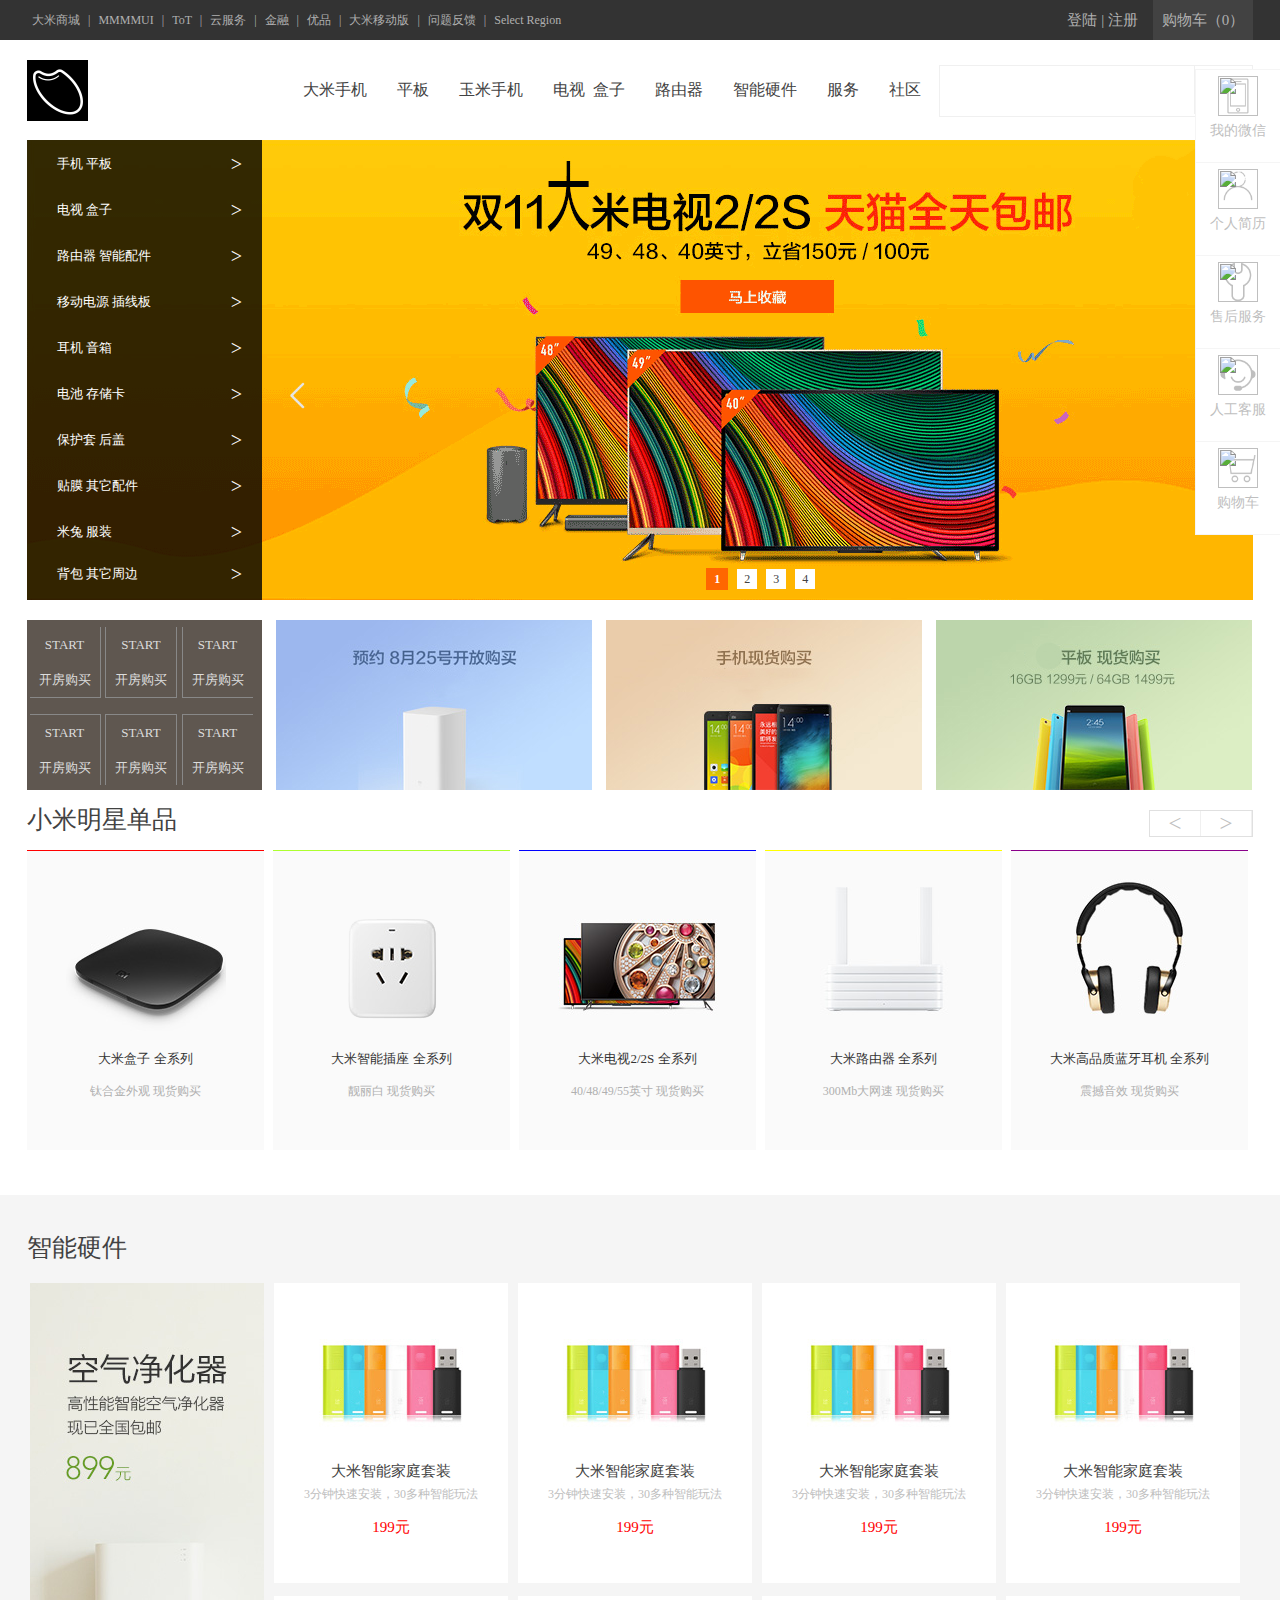
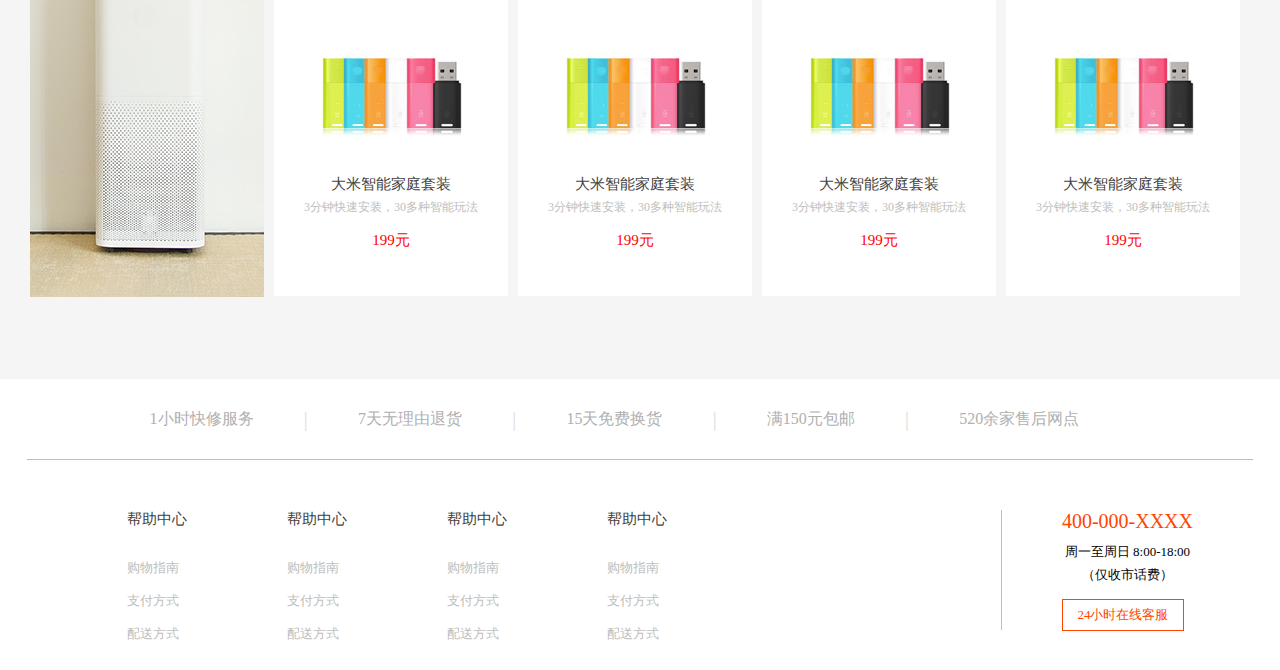
==== commit 7b0b434b: "11" ====
--- a/index.html
+++ b/index.html
@@ -1873,11 +1873,11 @@
     </div>
     <div id="big_banner_pic_wrap">
         <ul id="big_banner_pic">
-            <li><img src="./imgs/1.jpg" alt=""></li>
-            <li><img src="./imgs/2.jpg" alt=""></li>
-            <li><img src="./imgs/3.jpg" alt=""></li>
-            <li><img src="./imgs/4.jpg" alt=""></li>
-            <li><img src="./imgs/5.jpg" alt=""></li>
+            <li><img src="./imgs/1.png" alt=""></li>
+            <li><img src="./imgs/2.png" alt=""></li>
+            <li><img src="./imgs/3.png" alt=""></li>
+            <li><img src="./imgs/4.png" alt=""></li>
+            <li><img src="./imgs/5.png" alt=""></li>
         </ul>
         <ol>
             <li class="active">1</li>
@@ -1959,7 +1959,7 @@
             </li>
             <li style="border-top: 1px solid greenyellow;">
                 
-                <a href=""><img src="./imgs/T1oixjB5bT1RXrhCrK.jpg" alt=""></a>
+                <a href=""><img src="./imgs/T1oixjB5bT1RXrhCrK.png" alt=""></a>
                 <a href="">大米智能插座 全系列</a>
                 <a href="">靓丽白 现货购买</a>
             </li>
@@ -1988,7 +1988,7 @@
             </li>
             <li style="border-top: 1px solid greenyellow;">
                 
-                <a href=""><img src="./imgs/T1oixjB5bT1RXrhCrK.jpg" alt=""></a>
+                <a href=""><img src="./imgs/T1oixjB5bT1RXrhCrK.png" alt=""></a>
                 <a href="">大米智能插座 全系列</a>
                 <a href="">靓丽白 现货购买</a>
             </li>
--- a/css/index.css
+++ b/css/index.css
@@ -314,6 +314,7 @@
 }
 .banner_menu_content ul li a img{
     vertical-align: middle;
+  
 }
 /* 菜单详细内容，默认隐藏，鼠标悬浮时显示出来end */
 
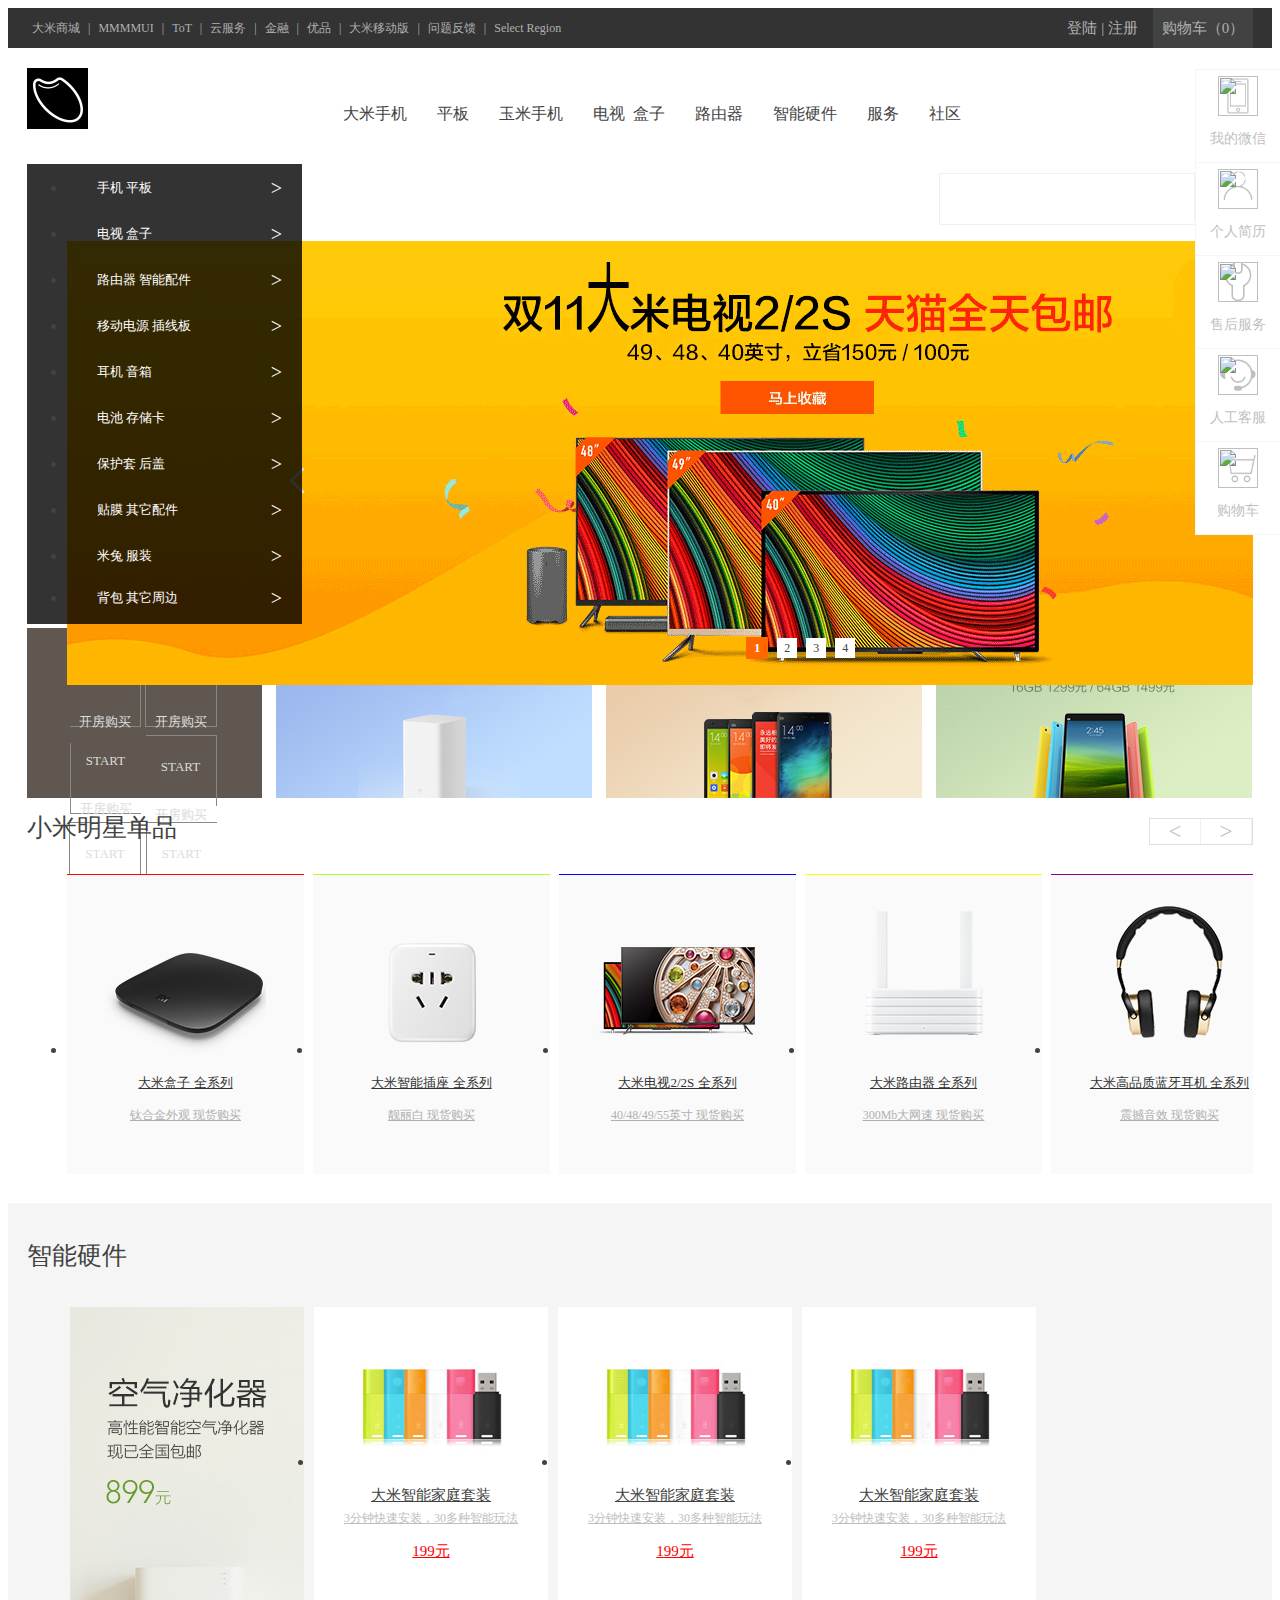
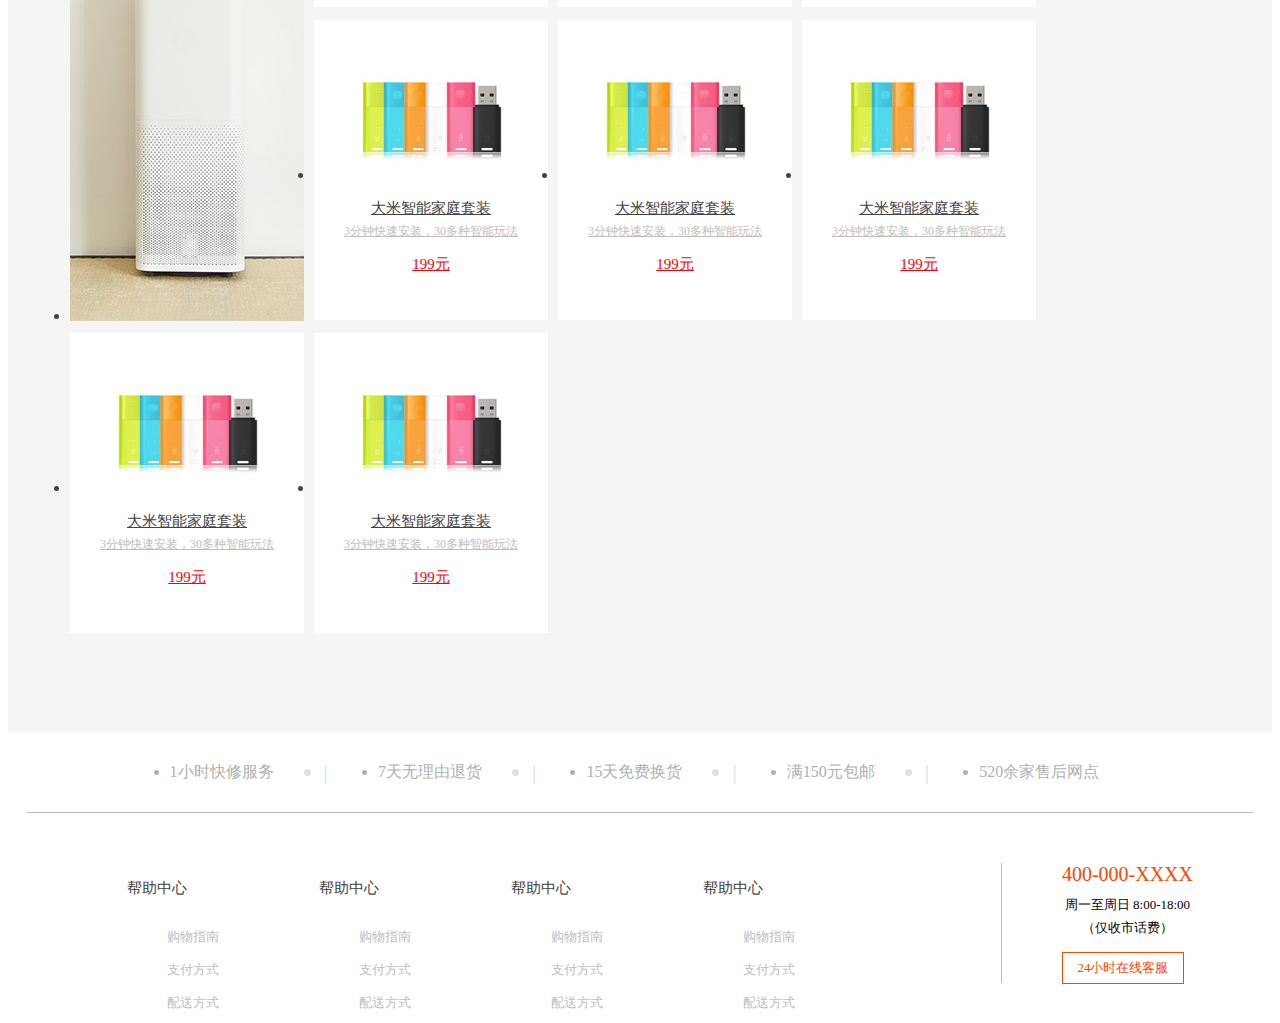
==== commit baa55c4e: "11" ====
--- a/index.html
+++ b/index.html
@@ -3,10 +3,12 @@
 <head>
     <meta charset="UTF-8">
     <title>大米网</title>
-    <link rel="stylesheet" href="./css/reset.css">
-    <link rel="stylesheet" href="./css/index.css">
+    <link rel="stylesheet" href="./css/reset.min.css">
+    <link rel="stylesheet" href="./css/index.min.css">
     <link rel="stylesheet" href="./iconfont/iconfont.css">
     <script src="./iconfont/iconfont.js"></script>
+    <script src="./js/jquery-1.11.3.js"></script>
+    <script src="./js/index.min.js"></script>
     <script>
     </script>
 </head>
@@ -2176,8 +2178,7 @@
      
  </div>
  <!-- 简历end -->
-<script src="./js/jquery-1.11.3.js"></script>
-    <script src="./js/index.js"></script>
+
 </body>
 </html>
 
--- a/css/index.min.css
+++ b/css/index.min.css
@@ -0,0 +1 @@
+body{position:relative}.head_box{width:100%;height:40px;background:#333}.head_box #head_wrap{width:1226px;height:40px;margin:0 auto}.head_box #head_wrap #head_nav{float:left;line-height:40px;text-align:center;color:#b0b0b0;font-size:12px;cursor:pointer}.head_box #head_wrap #head_nav a{margin-left:5px}.head_box #head_wrap #head_nav a:hover{text-decoration:none;color:#fff}.head_box #head_wrap #head_nav span{margin-left:5px}.head_box #head_wrap #head_right{float:right;line-height:40px;color:#b0b0b0;font-size:15px;text-align:center;cursor:pointer}.head_box #head_wrap #head_right #head_landing{float:left;margin-right:15px}.head_box #head_wrap #head_right #head_landing a:hover{text-decoration:none;color:#fff}.head_box #head_wrap #head_right #head_car{float:right;width:100px;height:40px;background:#424242}.head_car_text:hover{color:#fff;text-decoration:none}#main_head_box{width:100%;color:#424242}#main_head_box #menu_wrap{margin:0 auto;width:1226px;height:100px;position:relative}#main_head_box #menu_wrap #menu_logo{width:55px;height:55px;line-height:55px;text-align:center;float:left;padding:3px;margin-top:20px;background-color:#000}#main_head_box #menu_wrap #menu_logo img{width:50px;height:50px;vertical-align:middle}#main_head_box #menu_wrap #menu_nav{float:left;width:auto;height:100%;margin-left:200px}#main_head_box #menu_wrap .menu_tab{width:100%;position:absolute;left:0;top:100px;z-index:100;font-size:12px;padding:20px 0;background:#fff;display:none;border-top:1px solid #e0e0e0;box-shadow:0 3px 4px rgba(0,0,0,.18)}#main_head_box #menu_wrap .menu_tab ul{overflow:hidden;padding:5px 50px}#main_head_box #menu_wrap .menu_tab ul li{float:left;text-align:center;padding:2px 0 0 0;margin-right:0;cursor:pointer;width:180px}#main_head_box #menu_wrap .menu_tab ul li img{margin-bottom:7px;border-right:2px solid #e0e0e0}#main_head_box #menu_wrap .menu_tab ul li span{color:#ff6700}.margin_bottom_5{margin-bottom:5px}#main_head_box #menu_wrap #menu_nav ul li.active{color:red}#main_head_box #menu_wrap #menu_nav ul{list-style-type:none}#main_head_box #menu_wrap #menu_nav ul li{float:left;line-height:100px;text-align:center;cursor:pointer;padding:0 15px}#main_head_box #menu_wrap #find_wrap{width:302px;height:50px;float:right;margin-top:25px;line-height:50px;border:1px solid #f0f0f0;padding-left:10px}#main_head_box #menu_wrap #find_wrap #find_bar{float:left;width:244px;height:48px}#main_head_box #menu_wrap #find_wrap #find_bar #find_input{border:none;outline:0}#main_head_box #menu_wrap #find_wrap #find_but{width:54px;height:48px;text-align:center;float:left;font-size:20px;font-weight:900;color:#424242;cursor:pointer;border-left:1px solid #f0f0f0}#big_banner_wrap{width:1226px;height:460px;margin:0 auto;color:#424242;position:relative}#big_banner_wrap #banner_menu_wrap{width:235px;height:100%;float:left;position:absolute;background:rgba(0,0,0,.8);z-index:90}.banner_menu_content{width:991px;height:461px;position:absolute;left:235px;top:0;box-shadow:0 16px 16px 0 rgba(0,0,0,.18);display:none;z-index:92;background:#fff}.banner_menu_content ul{width:24%;display:inline-block;height:460px}.banner_menu_content ul li{margin-top:10px}.banner_menu_content ul a{text-decoration:none;display:block;cursor:pointer;line-height:44px;color:#000;padding:5px 10px 5px 20px}.banner_menu_content ul a.active{color:#ff6700}.banner_menu_content ul li span{line-height:56px;height:56px}.banner_menu_content ul li a img{vertical-align:middle}#big_banner_pic_wrap ol{position:absolute;bottom:10px;left:55%}#big_banner_pic_wrap ol li{display:inline-block;margin-left:5px;width:16px;height:16px;text-align:center;line-height:16px;background:#fff;cursor:pointer;padding:2px;font-size:12px}#big_banner_pic_wrap ol li.active{background:#ff6700;color:#fff;font-weight:700;border:1px solid #ff6700}#big_banner_wrap #banner_menu_wrap li.active{background:#ff6700}#big_banner_wrap #banner_menu_wrap li{width:100%;height:42px;line-height:40px;cursor:pointer;margin-top:4px}#big_banner_wrap #banner_menu_wrap li:last-child{margin-top:0}#big_banner_wrap #banner_menu_wrap li a{font-size:13px;color:#fff;margin-left:30px;float:left;text-decoration:none}#big_banner_wrap #banner_menu_wrap li .banner_menu_i{float:right;font-size:20px;margin-right:20px}#big_banner_wrap #big_banner_pic_wrap{width:1226px;height:460px;overflow:hidden;position:relative}#big_banner_wrap #big_banner_pic_wrap #big_banner_pic{width:6120px;height:460px;position:relative;left:0;top:0}#big_banner_wrap #big_banner_pic_wrap #big_banner_pic li{display:inline-block;cursor:pointer}#big_banner_change_wrap{position:relative;margin-top:-230px}#big_banner_change_prev{position:absolute;left:250px;top:0;background:url(../imgs/left_gray.png) no-repeat 0 5px;background-size:41px}#big_banner_change_next{position:absolute;right:20px;background:url(../imgs/right_gray.png) no-repeat 0 5px;background-size:41px;top:0}.big_banner_change_41-49{width:41px;height:49px;line-height:49px;cursor:pointer;text-align:center}#big_banner_change_prev.active{opacity:.5;background:#000 url(../imgs/left_white.png) no-repeat 0 5px;background-size:41px;border-radius:2px}#big_banner_change_next.active{opacity:.5;background:#000 url(../imgs/right_white.png) no-repeat 0 5px;background-size:41px;border-radius:2px}#head_other_wrap{width:1226px;height:170px;color:#dcdcdc;margin:0 auto;font-size:13px;margin-top:20px}#head_other_wrap #head_other{width:235px;height:170px;float:left;background:#5f5750}#head_other_wrap #head_other ul li{float:left;width:76px;height:85px;display:block;margin-top:2px}#head_other_wrap #head_other ul li #div1{border-bottom:1px solid #888;border-right:1px solid #888}#head_other_wrap #head_other ul li #div2{border-bottom:1px solid #888;border-right:1px solid #888;border-left:1px solid #888}#head_other_wrap #head_other ul li #div3{border-bottom:1px solid #888;border-left:1px solid #888}#head_other_wrap #head_other ul li #div4{border-top:1px solid #888;border-right:1px solid #888}#head_other_wrap #head_other ul li #div5{border-top:1px solid #888;border-right:1px solid #888;border-left:1px solid #888}#head_other_wrap #head_other ul li #div6{border-top:1px solid #888;border-left:1px solid #888}#head_other_wrap #head_other ul li div{width:70px;height:70px;text-align:center;margin:0 auto;margin-top:5px}#head_other_wrap #head_other ul li div p{line-height:35px}#head_other_wrap .head_other_ad{float:left;width:316px;height:170px;margin-left:14px}#head_other_wrap .head_other_ad.active{box-shadow:0 3px 4px rgba(0,0,0,.18);cursor:pointer}#head_other_wrap #head_other li.active{cursor:pointer;color:#fff}#head_hot_goods_wrap{width:1226px;margin:0 auto;color:#424242}#head_hot_goods_wrap #head_hot_goods_title{width:1226px;height:60px;line-height:60px}#head_hot_goods_wrap #head_hot_goods_title .title_span{font-size:25px;font-weight:100}#head_hot_goods_wrap #head_hot_goods_title #head_hot_goods_change{width:102px;height:25px;float:right;margin-top:20px;border:1px solid #e0e0e0;color:#bebebe;line-height:25px;font-size:23px;text-align:center}#head_hot_goods_wrap #head_hot_goods_title #head_hot_goods_change #head_hot_goods_prave{width:50px;height:25px;float:left;cursor:pointer;border-right:1px solid #f0f0f0}#head_hot_goods_wrap #head_hot_goods_title #head_hot_goods_change #head_hot_goods_next{width:50px;height:25px;float:right;cursor:pointer;border-right:1px solid #f0f0f0}#head_hot_goods_wrap #head_hot_goods_content{width:1226px;height:345px;overflow:hidden;position:relative}#head_hot_goods_wrap #head_hot_goods_content ul{width:2460px;height:300px;position:absolute;left:0;overflow:hidden}#head_hot_goods_wrap #head_hot_goods_content ul li{float:left;width:237px;height:300px;padding-top:20px;margin-right:9px;text-align:center;background:#fafafa}#head_hot_goods_wrap #head_hot_goods_content ul li a{display:block}#head_hot_goods_wrap #head_hot_goods_content ul li a:hover{text-decoration:none}#head_hot_goods_wrap #head_hot_goods_content ul li a:nth-child(2){margin:15px auto;color:#333;font-size:13px}#head_hot_goods_wrap #head_hot_goods_content ul li a:nth-child(3){color:#b0b0b0;font-size:12px}#head_hot_goods_next.active,#head_hot_goods_prave.active{color:#ff6700}#head_hot_goods_content ul li.active{box-shadow:0 15px 30px rgba(0,0,0,.1);transform:translate3d(0,-2px,0);transition:all .2s linear}#main_show_box{width:100%;background:#f5f5f5;padding-bottom:80px}#main_show_box #floor_1{width:1226px;margin:0 auto}#main_show_box #floor_1 #floor_head{width:100%;line-height:65px;height:58px;padding-top:20px}#main_show_box #floor_1 #floor_head .title_span{font-size:25px;font-weight:100;color:#424242}#main_show_box .floor_goods_wrap{width:1240px;margin:0 auto}#main_show_box .floor_goods_wrap ul{height:100%}#main_show_box .floor_goods_wrap ul li:first-child{width:234px;height:600px}#main_show_box .floor_goods_wrap ul li{width:234px;height:300px;float:left;text-align:center;background:#fff;margin:10px 0 3px 10px}#main_show_box .floor_goods_wrap ul li a{display:block}#main_show_box .floor_goods_wrap ul li a:hover{text-decoration:none}#main_show_box .floor_goods_wrap ul li a:nth-child(2){font-size:15px;color:#424242;margin-top:15px}#main_show_box .floor_goods_wrap ul li a:nth-child(3){font-size:12px;color:#bebebe;margin-top:5px}#main_show_box .floor_goods_wrap ul li a:nth-child(4){font-size:15px;color:red;margin-top:15px}.floor_goods_wrap_li.active{box-shadow:0 15px 30px rgba(0,0,0,.1);transform:translate3d(0,-2px,0);transition:all .2s linear}#foot_box{width:100%;height:280px}#foot_box #foot_wrap{width:1226px;margin:0 auto}#foot_box #foot_wrap .foot_top{width:100%;height:80px;line-height:80px;border-bottom:1px solid #bebebe}#foot_box #foot_wrap .foot_top ul{width:80%;height:100%;margin:0 auto}#foot_box #foot_wrap .foot_top ul .font_top_i{margin:0 50px;font-size:22px;font-weight:100;color:#e0e0e0}#foot_box #foot_wrap .foot_top ul li{float:left;cursor:pointer;color:#b0b0b0}#foot_box #foot_wrap .foot_top ul li.active{color:#ff6700}#foot_box #foot_wrap .foot_bottom .foot_bottom_l{height:160px;margin-top:50px;float:left}#foot_box #foot_wrap .foot_bottom .foot_bottom_l dl{float:left;margin-left:100px}#foot_box #foot_wrap .foot_bottom .foot_bottom_l dl dt{font-size:15px;margin-bottom:30px}#foot_box #foot_wrap .foot_bottom .foot_bottom_l dl dd{font-size:13px;margin-top:15px;color:#bebebe;cursor:pointer}#foot_box #foot_wrap .foot_bottom_l dl dd.active{color:#ff6700}#foot_box #foot_wrap .foot_bottom .foot_bottom_r{float:right;height:120px;margin-top:50px;text-align:center;border-left:1px solid#bebebe;padding:0 60px}#foot_box #foot_wrap .foot_bottom .foot_bottom_r a{text-decoration:none}#foot_box #foot_wrap .foot_bottom .foot_bottom_r a:nth-child(1){font-size:20px;color:#ff4500;display:block;margin-bottom:10px}#foot_box #foot_wrap .foot_bottom .foot_bottom_r a:nth-child(2){font-size:13px;display:block;margin-bottom:5px;color:#000}#foot_box #foot_wrap .foot_bottom .foot_bottom_r a:nth-child(3){font-size:13px;display:block;margin-bottom:15px;color:#000}#foot_box #foot_wrap .foot_bottom .foot_bottom_r span{display:block;width:120px;height:30px;color:#ff4500;font-size:13px;cursor:pointer;background:#fff;line-height:30px;text-align:center;border:1px solid #ff4500}#foot_box #foot_wrap .foot_bottom .foot_bottom_r span.active{background:#ff6700;color:#fff}#foot_box .foot_note_box{clear:both;width:100%;height:80px;background:#fff}#foot_box .foot_note_box .foot_note_wrap{width:1226px;margin:0 auto}#foot_box .foot_note_box .foot_note_wrap .foot_note_con{width:800px;height:50px;margin-top:15px}#foot_box .foot_note_box .foot_note_wrap .foot_note_con .foot_logo{background:orange;display:block;width:40px;height:40px;float:left}#foot_box .foot_note_box .foot_note_wrap .foot_note_con .foot_note_txt{display:block;width:750px;height:50px;float:left;margin-left:10px}#foot_box .foot_note_box .foot_note_wrap .foot_note_con .foot_note_txt a{color:#b0b0b0;font-size:12px}#foot_box .foot_note_box .foot_note_wrap .foot_note_con .foot_note_txt h{margin:0 5px;font-size:13px}#right_nav{position:fixed;top:70px;right:0;z-index:99;width:85px;height:470px}#right_nav a{text-decoration:none;float:left;width:84px;color:#bfbfbf;font-size:14px;text-align:center;height:92px;margin-top:-1px;background-color:#fff;border:1px solid #f5f5f5}#right_nav a img{text-align:center;width:40px;margin:6px auto;height:40px;display:block}#right_nav a:hover{color:#ff6700}#app{background:url(../imgs/app_hui.png) no-repeat 0 0;background-size:40px}#man{background:url(../imgs/man_hui.png) no-repeat 0 0;background-size:40px}#shouhou{background:url(../imgs/shouhou_hui.png) no-repeat 0 0;background-size:40px}#kefu{background:url(../imgs/kefu_hui.png) no-repeat 0 0;background-size:40px}#car{background:url(../imgs/car_hui.png) no-repeat 0 0;background-size:40px}#arrow{background:url(../imgs/upArrow_hui.png) no-repeat 0 0;background-size:40px}.uparrow{display:none}#right_nav a:hover #app{background:url(../imgs/app_juse.png) no-repeat 0 0;background-size:40px}#right_nav a:hover #man{background:url(../imgs/man_juse.png) no-repeat 0 0;background-size:40px}#right_nav a:hover #shouhou{background:url(../imgs/shouhou_juse.png) no-repeat 0 0;background-size:40px}#right_nav a:hover #kefu{background:url(../imgs/kefu_juse.png) no-repeat 0 0;background-size:40px}#right_nav a:hover #car{background:url(../imgs/car_juse.png) no-repeat 0 0;background-size:40px}#right_nav a:hover #arrow{background:url(../imgs/upArrow_juse.png) no-repeat 0 0;background-size:40px}#code{position:fixed;right:85px;top:69px;width:130px;height:170px;padding:10px;background:#fff;cursor:pointer;display:none}#code img{width:100%}#code p{text-align:center;font-size:18px;color:#757575}.codeShow{display:block}#resume{position:absolute;width:800px;height:1200px;top:50px;left:370px;z-index:1000;display:none;background:red}